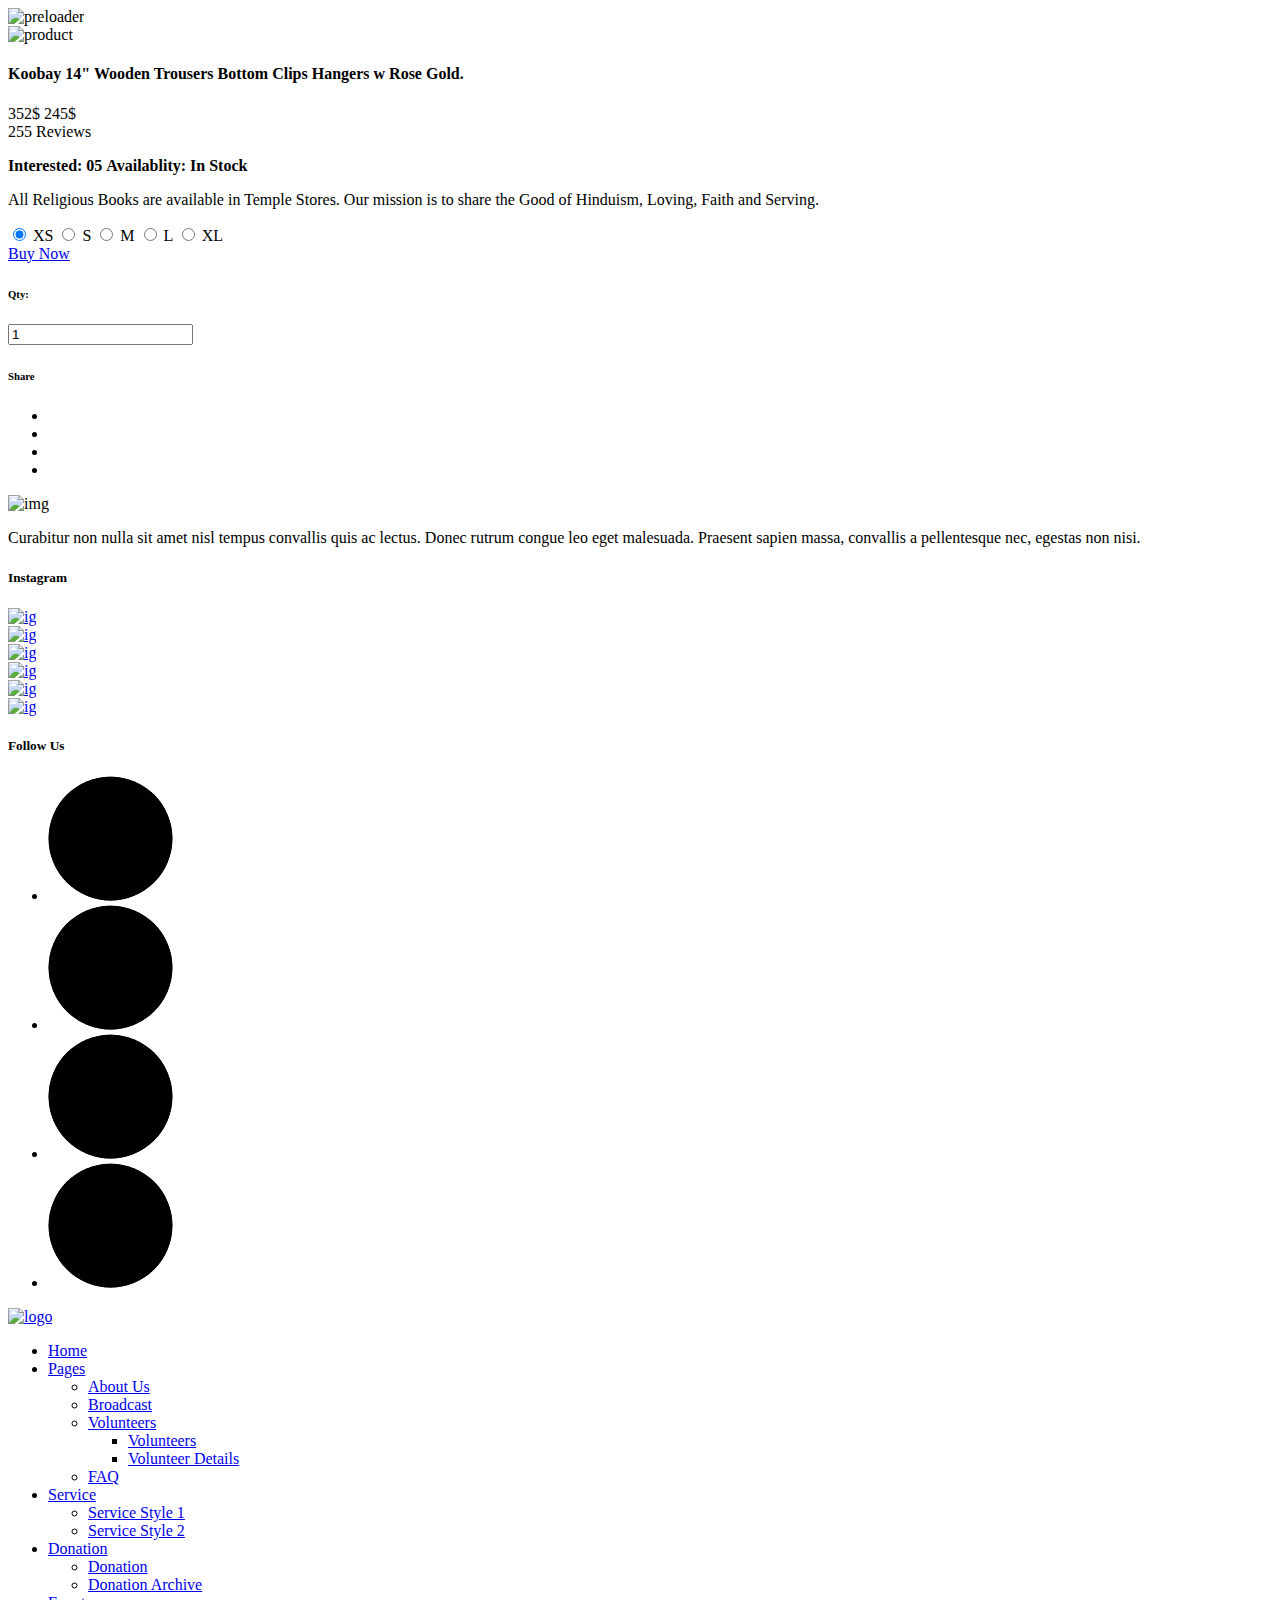
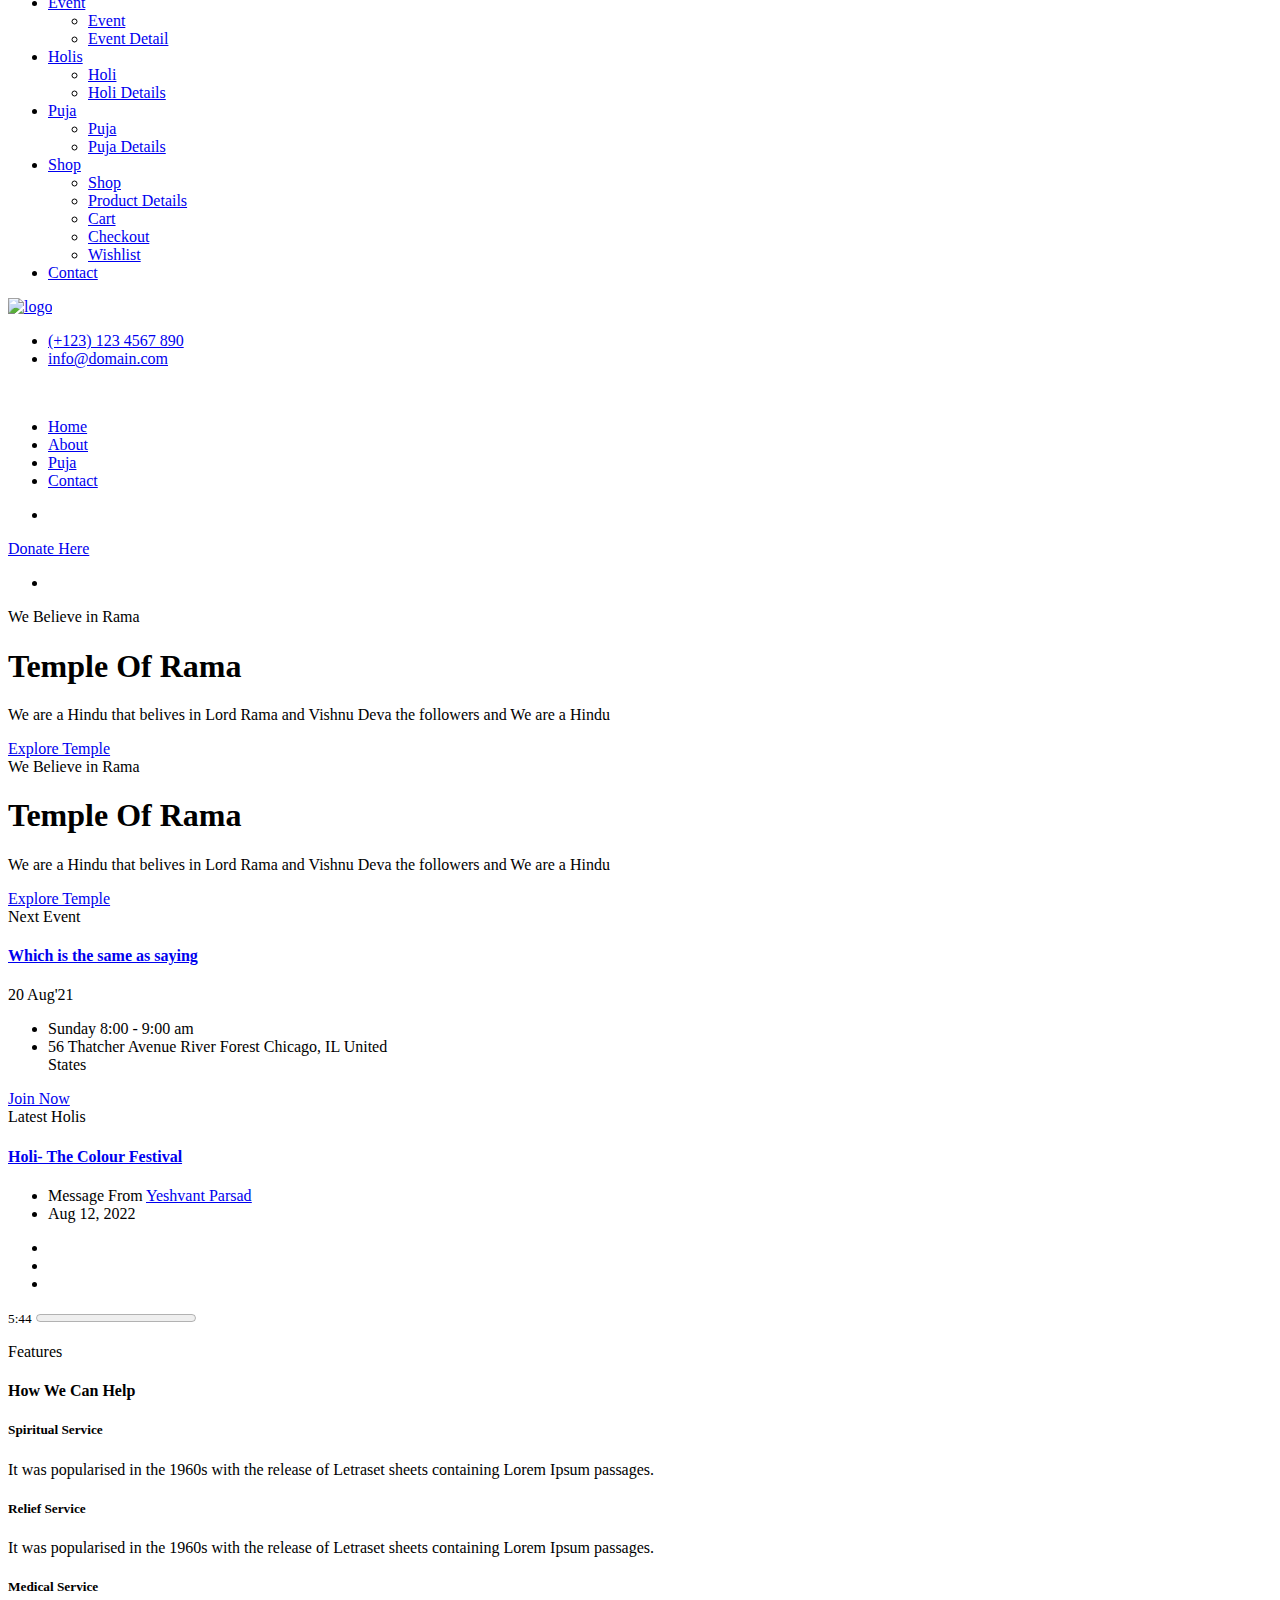
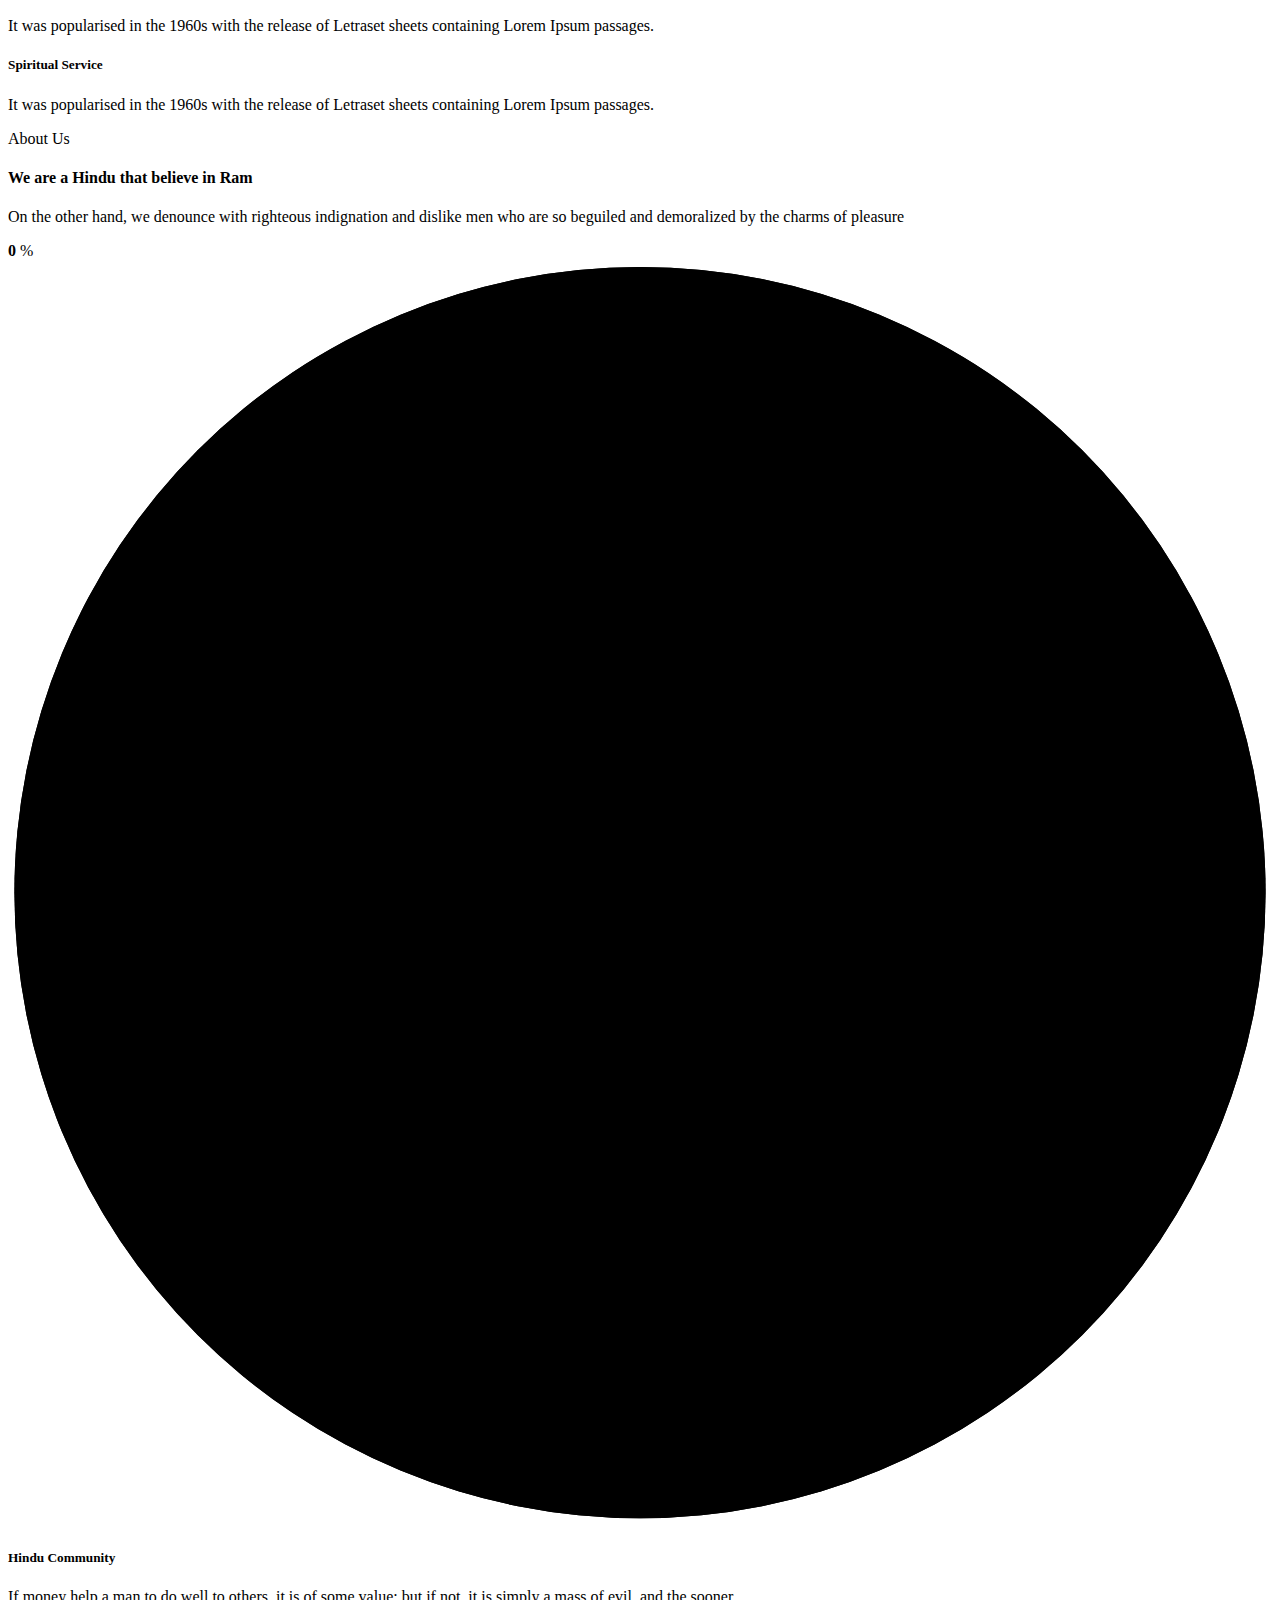
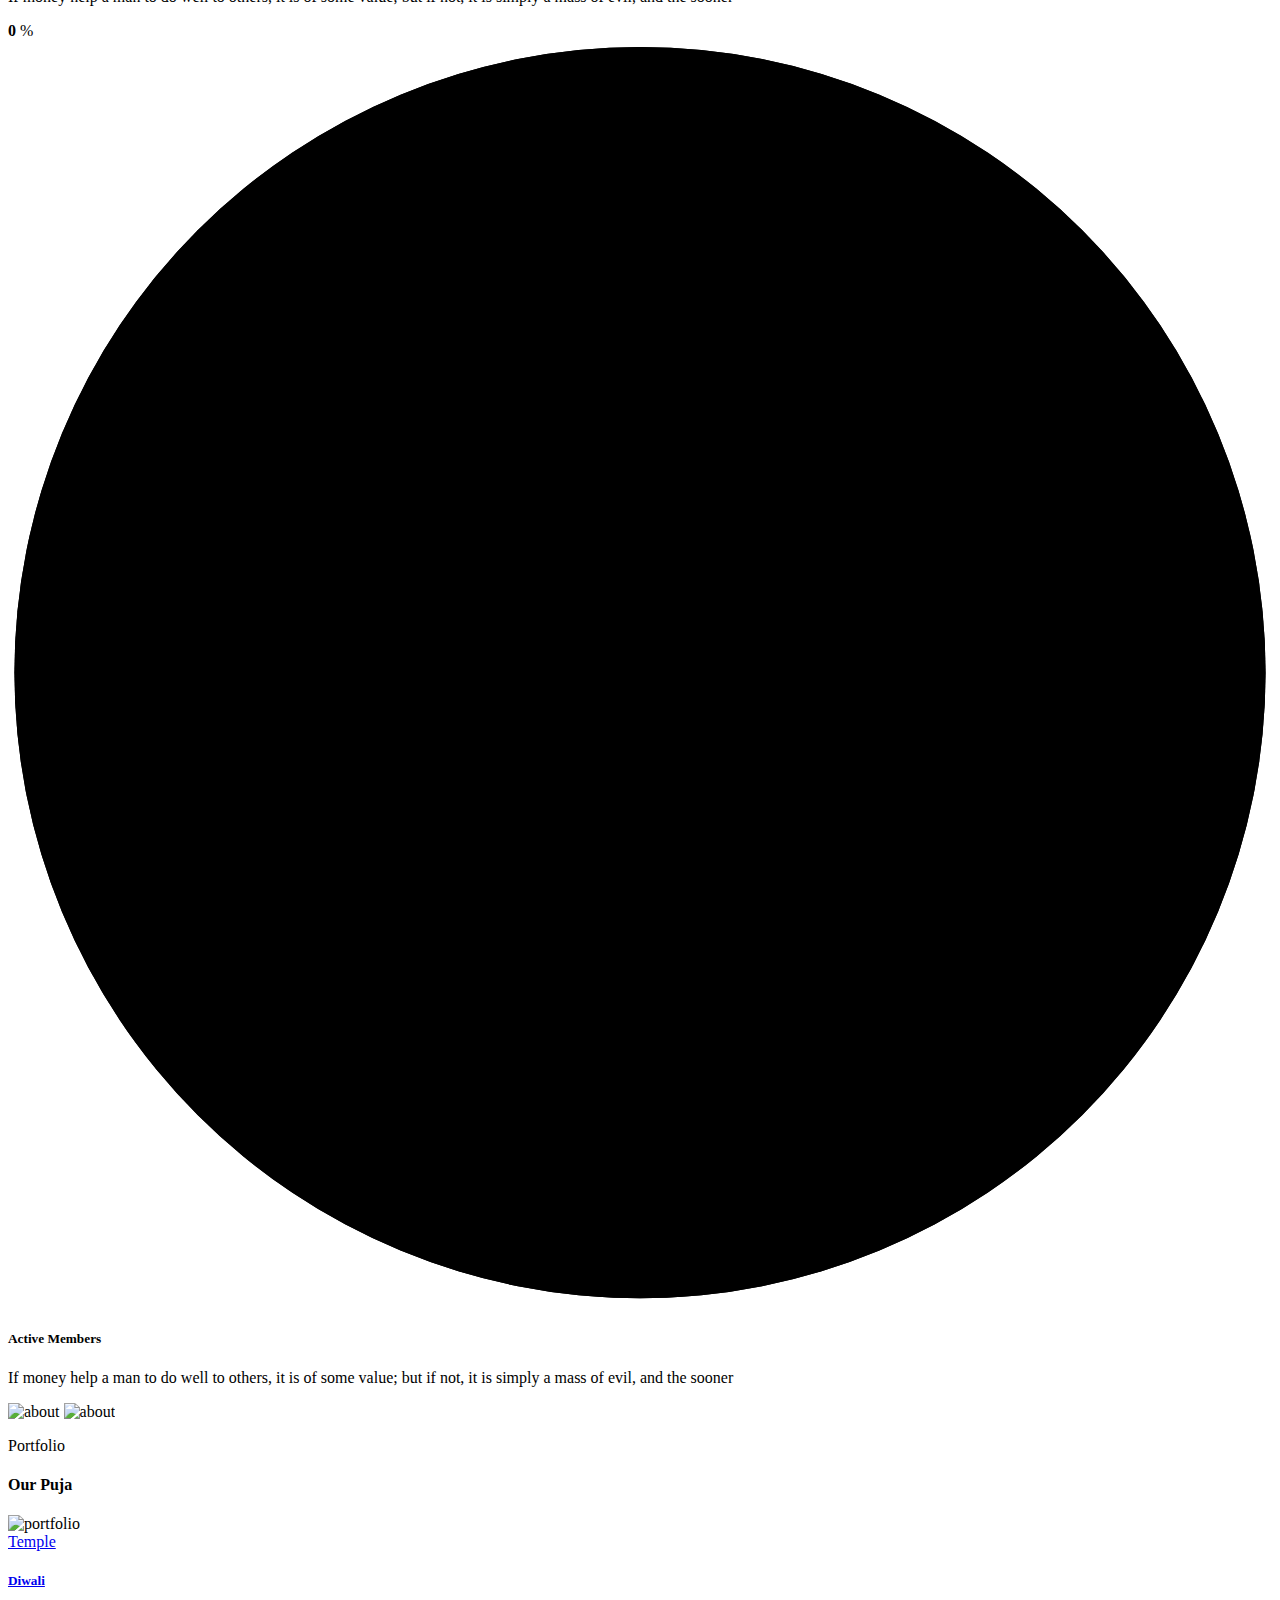
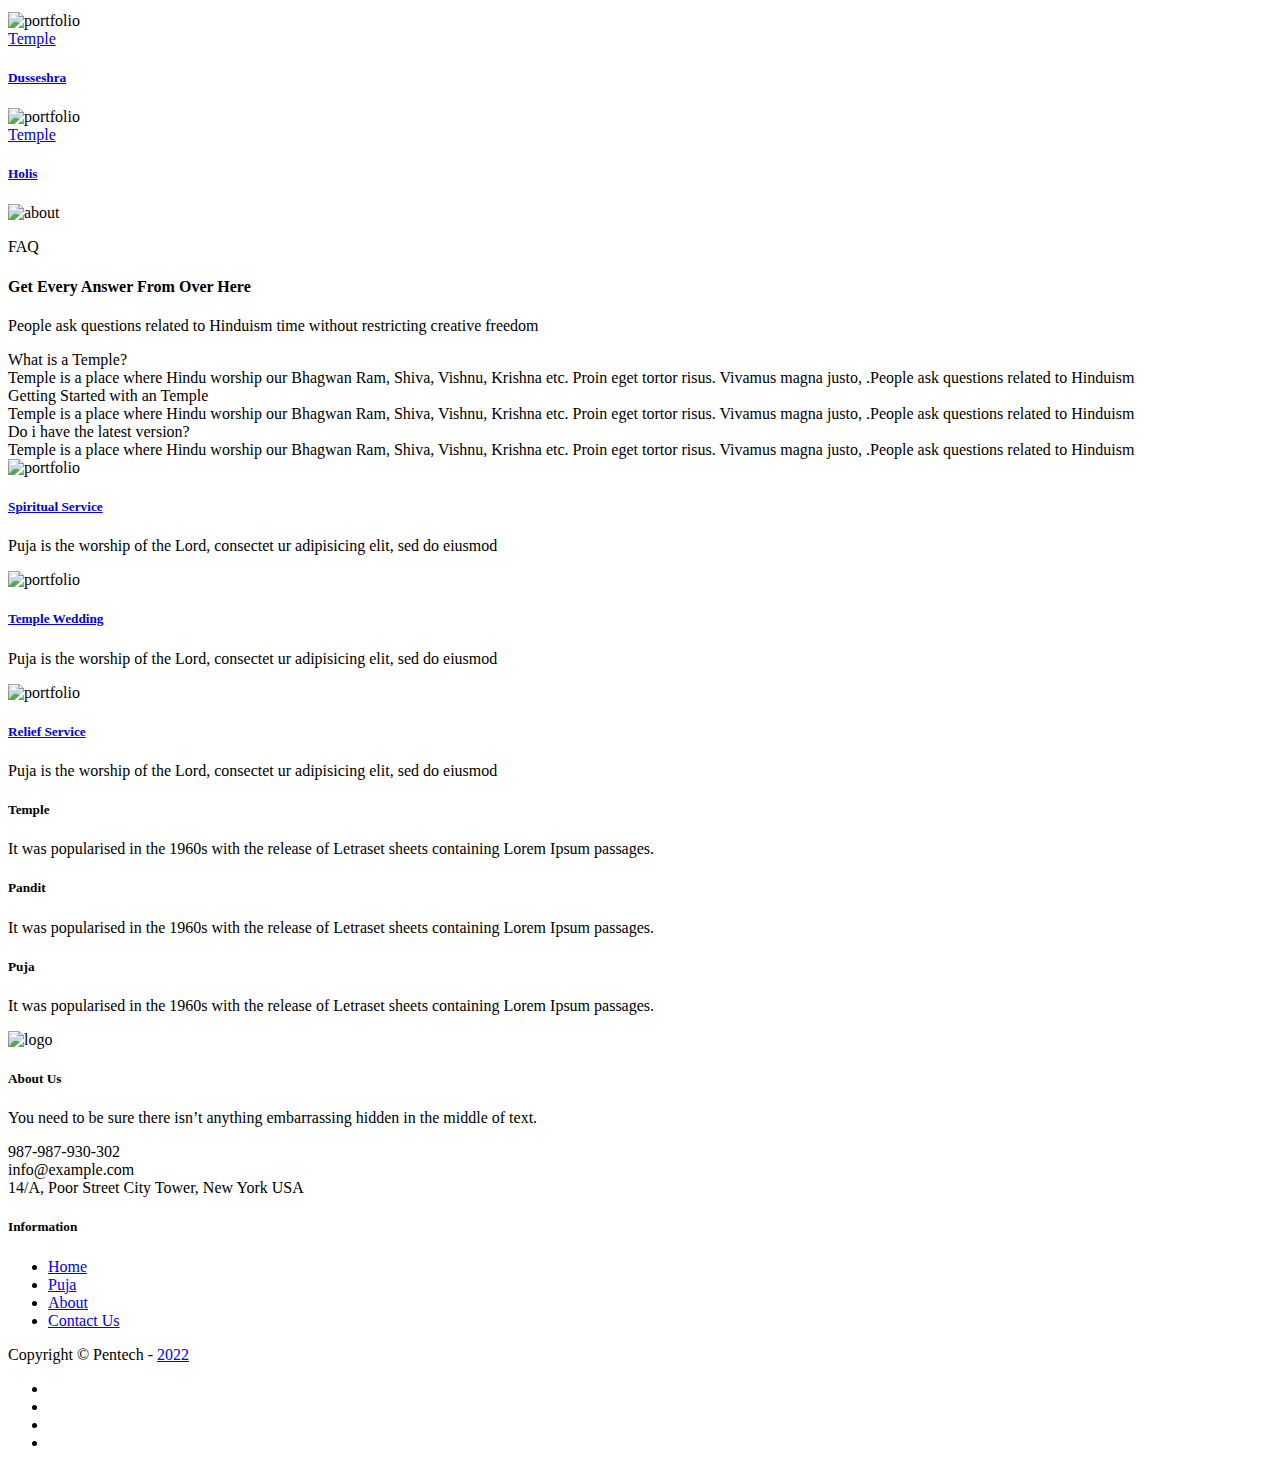
==== index.html @ d2153b38 "Add files via upload" ====
<!DOCTYPE html>
<html lang="en" dir="ltr">


<!-- Mirrored from metropolitanhost.com/themes/themeforest/html/maharatri/home-v2.html by HTTrack Website Copier/3.x [XR&CO'2014], Fri, 28 Jan 2022 17:04:34 GMT -->
<head>

  <meta charset="utf-8">
  <meta name="viewport" content="width=device-width, initial-scale=1.0">
  <title>Maharatri - Temple HTML Template</title>

  <!-- Favicon -->
  <link rel="icon" type="image/png" sizes="32x32" href="favicon.ico">

  <!-- partial:partial/__stylesheets.html -->
  <link rel="stylesheet" href="assets/css/plugins/bootstrap.min.css">
  <link rel="stylesheet" href="assets/css/plugins/animate.min.css">
  <link rel="stylesheet" href="assets/css/plugins/magnific-popup.css">
  <link rel="stylesheet" href="assets/css/plugins/slick.css">
  <link rel="stylesheet" href="assets/css/plugins/slick-theme.css">
  <link rel="stylesheet" href="assets/css/plugins/ion.rangeSlider.min.css">

  <!-- Icon Fonts -->
  <link rel="stylesheet" href="assets/fonts/flaticon/flaticon.css">
  <link rel="stylesheet" href="assets/css/plugins/font-awesome.min.css">
  <!-- Template Style sheet -->
  <link rel="stylesheet" href="assets/css/style.css">
  <link rel="stylesheet" href="assets/css/responsive.css">
  <script type="text/javascript">
    function googleTranslateElementInit() {
      new google.translate.TranslateElement({pageLanguage: 'en',includedLanguages: "hi,en,mr,bn,gu", layout: google.translate.TranslateElement.InlineLayout.SIMPLE}, 'google_translate_element');
    }
    </script>
    
    <script type="text/javascript" src="//translate.google.com/translate_a/element.js?cb=googleTranslateElementInit"></script>
  <!-- partial -->

</head>

<body>

  <!-- Preloader Start -->
  <div class="sigma_preloader">
    <img src="assets/img/om.svg" alt="preloader">
  </div>
  <!-- Preloader End -->

  <!-- partial:partial/__quickview.html -->
  <div class="modal fade sigma_quick-view-modal" id="quickViewModal" role="dialog" aria-hidden="true">
    <div class="modal-dialog modal-lg modal-dialog-centered" role="document">
      <div class="modal-content">
        <div class="modal-body">

          <div class="close-btn close-dark close" data-bs-dismiss="modal">
            <span></span>
            <span></span>
          </div>

          <div class="row">
            <div class="col-md-6">
              <div class="sigma_product-single-thumb">
                <img src="assets/img/products/new/1.jpg" alt="product">
              </div>
            </div>
            <div class="col-md-6">

              <div class="sigma_product-single-content">

                <h4 class="entry-title"> Koobay 14" Wooden Trousers Bottom Clips Hangers w Rose Gold. </h4>

                <div class="sigma_product-price">
                  <span>352$</span>
                  <span>245$</span>
                </div>

                <div class="sigma_rating-wrapper">
                  <div class="sigma_rating">
                    <i class="far fa-star active"></i>
                    <i class="far fa-star active"></i>
                    <i class="far fa-star active"></i>
                    <i class="far fa-star active"></i>
                    <i class="far fa-star"></i>
                  </div>
                  <span>255 Reviews</span>
                </div>

                <p> <strong class="me-2">Interested: <span>05</span></strong> <strong>Availablity: <span>In Stock</span></strong> </p>

                <p class="sigma_product-excerpt">All Religious Books are available in Temple Stores. Our mission is to share the Good of Hinduism, Loving, Faith and Serving.</p>

                <form class="sigma_product-atc-form">

                  <div class="sigma_product-variation-wrapper">
                    <div class="sigma_product-radio form-group">
                      <label>
                        <input type="radio" name="size" value="" checked>
                        <span>XS</span>
                      </label>
                      <label>
                        <input type="radio" name="size" value="">
                        <span>S</span>
                      </label>
                      <label>
                        <input type="radio" name="size" value="">
                        <span>M</span>
                      </label>
                      <label>
                        <input type="radio" name="size" value="">
                        <span>L</span>
                      </label>
                      <label>
                        <input type="radio" name="size" value="">
                        <span>XL</span>
                      </label>
                    </div>
                  </div>

                  <div class="qty-outter">
                    <a href="product-single.html" class="sigma_btn-custom secondary">Buy Now</a>
                    <div class="qty-inner">
                      <h6>Qty:</h6>
                      <div class="qty">
                        <span class="qty-subtract"><i class="fa fa-minus"></i></span>
                        <input type="text" name="qty" value="1">
                        <span class="qty-add"><i class="fa fa-plus"></i></span>
                      </div>
                    </div>
                  </div>

                </form>

                <!-- Post Meta Start -->
                <div class="sigma_post-single-meta">
                  <div class="sigma_post-single-meta-item sigma_post-share">
                    <h6>Share</h6>
                    <ul class="sigma_sm">
                      <li>
                        <a href="#">
                          <i class="fab fa-facebook-f"></i>
                        </a>
                      </li>
                      <li>
                        <a href="#">
                          <i class="fab fa-linkedin-in"></i>
                        </a>
                      </li>
                      <li>
                        <a href="#">
                          <i class="fab fa-twitter"></i>
                        </a>
                      </li>
                      <li>
                        <a href="#">
                          <i class="fab fa-youtube"></i>
                        </a>
                      </li>
                    </ul>
                  </div>
                  <div class="sigma_post-single-meta-item">
                    <div class="sigma_product-controls">
                      <a href="#" data-toggle="tooltip" title="Compare"> <i class="far fa-signal-4"></i> </a>
                      <a href="#" data-toggle="tooltip" title="Wishlist"> <i class="far fa-heart"></i> </a>
                    </div>
                  </div>
                </div>
                <!-- Post Meta End -->

              </div>

            </div>
          </div>

        </div>
      </div>
    </div>
  </div>
  <!-- partial -->

  <!-- partial:partia/__sidenav.html -->
  <aside class="sigma_aside sigma_aside-right sigma_aside-right-panel sigma_aside-bg">
    <div class="sidebar">

      <div class="sidebar-widget widget-logo">
        <img src="assets/img/logo.png" class="mb-30" alt="img">
        <p>Curabitur non nulla sit amet nisl tempus convallis quis ac lectus. Donec rutrum congue leo eget malesuada. Praesent sapien massa, convallis a pellentesque nec, egestas non nisi.</p>
      </div>

      <!-- Instagram Start -->
      <div class="sidebar-widget widget-ig">
        <h5 class="widget-title">Instagram</h5>
        <div class="row">
          <div class="col-lg-4 col-md-4 col-sm-4 col-6">
            <a href="#" class="sigma_ig-item">
              <img src="assets/img/ig/1.jpg" alt="ig">
            </a>
          </div>
          <div class="col-lg-4 col-md-4 col-sm-4 col-6">
            <a href="#" class="sigma_ig-item">
              <img src="assets/img/ig/2.jpg" alt="ig">
            </a>
          </div>
          <div class="col-lg-4 col-md-4 col-sm-4 col-6">
            <a href="#" class="sigma_ig-item">
              <img src="assets/img/ig/3.jpg" alt="ig">
            </a>
          </div>
          <div class="col-lg-4 col-md-4 col-sm-4 col-6">
            <a href="#" class="sigma_ig-item">
              <img src="assets/img/ig/4.jpg" alt="ig">
            </a>
          </div>
          <div class="col-lg-4 col-md-4 col-sm-4 col-6">
            <a href="#" class="sigma_ig-item">
              <img src="assets/img/ig/5.jpg" alt="ig">
            </a>
          </div>
          <div class="col-lg-4 col-md-4 col-sm-4 col-6">
            <a href="#" class="sigma_ig-item">
              <img src="assets/img/ig/6.jpg" alt="ig">
            </a>
          </div>
        </div>
      </div>
      <!-- Instagram End -->

      <!-- Social Media Start -->
      <div class="sidebar-widget">
        <h5 class="widget-title">Follow Us</h5>
        <div class="sigma_post-share">
          <ul class="sigma_sm">
            <li>
              <a href="#" class="sigma_round-button">
                <svg xmlns="http://www.w3.org/2000/svg" xmlns:xlink="http://www.w3.org/1999/xlink" x="0px" y="0px" width="125px" height="125px" viewBox="0 0 197 197" enable-background="new 0 0 197 197" xml:space="preserve">
                  <circle class="sigma_round-button-stroke" stroke-linecap="round" cx="98.5" cy="98.6" r="97.5"></circle>
                  <circle class="sigma_round-button-circle" stroke-linecap="round" cx="98.5" cy="98.6" r="97.5"></circle>
                </svg>
                <i class="fab fa-facebook-f"></i>
              </a>
            </li>
            <li>
              <a href="#" class="sigma_round-button">
                <svg xmlns="http://www.w3.org/2000/svg" xmlns:xlink="http://www.w3.org/1999/xlink" x="0px" y="0px" width="125px" height="125px" viewBox="0 0 197 197" enable-background="new 0 0 197 197" xml:space="preserve">
                  <circle class="sigma_round-button-stroke" stroke-linecap="round" cx="98.5" cy="98.6" r="97.5"></circle>
                  <circle class="sigma_round-button-circle" stroke-linecap="round" cx="98.5" cy="98.6" r="97.5"></circle>
                </svg>
                <i class="fab fa-linkedin-in"></i>
              </a>
            </li>
            <li>
              <a href="#" class="sigma_round-button">
                <svg xmlns="http://www.w3.org/2000/svg" xmlns:xlink="http://www.w3.org/1999/xlink" x="0px" y="0px" width="125px" height="125px" viewBox="0 0 197 197" enable-background="new 0 0 197 197" xml:space="preserve">
                  <circle class="sigma_round-button-stroke" stroke-linecap="round" cx="98.5" cy="98.6" r="97.5"></circle>
                  <circle class="sigma_round-button-circle" stroke-linecap="round" cx="98.5" cy="98.6" r="97.5"></circle>
                </svg>
                <i class="fab fa-twitter"></i>
              </a>
            </li>
            <li>
              <a href="#" class="sigma_round-button">
                <svg xmlns="http://www.w3.org/2000/svg" xmlns:xlink="http://www.w3.org/1999/xlink" x="0px" y="0px" width="125px" height="125px" viewBox="0 0 197 197" enable-background="new 0 0 197 197" xml:space="preserve">
                  <circle class="sigma_round-button-stroke" stroke-linecap="round" cx="98.5" cy="98.6" r="97.5"></circle>
                  <circle class="sigma_round-button-circle" stroke-linecap="round" cx="98.5" cy="98.6" r="97.5"></circle>
                </svg>
                <i class="fab fa-youtube"></i>
              </a>
            </li>
          </ul>
        </div>
      </div>
      <!-- Social Media End -->

    </div>
  </aside>
  <div class="sigma_aside-overlay aside-trigger-right"></div>
  <!-- partial -->

  <!-- partial:partia/__mobile-nav.html -->
  <aside class="sigma_aside sigma_aside-left">

    <a class="navbar-brand" href="home-v2.html"> <img src="assets/img/logo.png" alt="logo"> </a>

    <!-- Menu -->
    <ul>
          <li class="menu-item menu-item-has-children">
            <a href="home-v2.html">Home</a>
            <!-- <ul class="sub-menu">
              <li class="menu-item"> <a href="index-2.html">Home v1</a> </li>
              <li class="menu-item"> <a href="home-v2.html">Home v2</a> </li>
              <li class="menu-item"> <a href="home-v3.html">Home v3</a> </li>
            </ul> -->
          </li>
          <!-- <li class="menu-item menu-item-has-children">
            <a href="#">Blog</a>
            <ul class="sub-menu">
              <li class="menu-item">
                <a href="blog-grid.html">Blog Archive</a>
              </li>
              <li class="menu-item"> <a href="blog-details.html">Blog Details</a> </li>
            </ul>
          </li> -->
          <li class="menu-item menu-item-has-children">
            <a href="#">Pages</a>
            <ul class="sub-menu">
              <li class="menu-item"> <a href="about-us.html">About Us</a> </li>
              <li class="menu-item"> <a href="broadcast.html">Broadcast</a> </li>
              <li class="menu-item menu-item-has-children">
                <a href="#">Volunteers</a>
                <ul class="sub-menu">
                  <li class="menu-item">
                    <a href="volunteers.html">Volunteers</a>
                  </li>
                  <li class="menu-item"> <a href="volunteer-detail.html">Volunteer Details</a> </li>
                </ul>
              </li>
              <li class="menu-item"> <a href="faq.html">FAQ</a> </li>
            </ul>
          </li>
          <li class="menu-item menu-item-has-children">
            <a href="#">Service</a>
            <ul class="sub-menu">
             <li class="menu-item"> <a href="services.html">Service Style 1</a> </li>
             <li class="menu-item"> <a href="services-2.html">Service Style 2</a> </li>
           </ul>
         </li>
         <li class="menu-item menu-item-has-children">
            <a href="#">Donation</a>
            <ul class="sub-menu">
              <li class="menu-item"> <a href="donation.html">Donation</a> </li>
              <li class="menu-item"> <a href="donation-archive.html">Donation Archive</a> </li>
            </ul>
          </li>
          <li class="menu-item menu-item-has-children">
            <a href="#">Event</a>
            <ul class="sub-menu">
             <li class="menu-item"> <a href="events.html">Event</a> </li>
             <li class="menu-item"> <a href="event-details.html">Event Detail</a> </li>
           </ul>
         </li>
         <li class="menu-item menu-item-has-children">
          <a href="#">Holis</a>
          <ul class="sub-menu">
           <li class="menu-item"> <a href="holi.html">Holi</a> </li>
           <li class="menu-item"> <a href="holi-details.html">Holi Details</a> </li>
         </ul>
       </li>
       <li class="menu-item menu-item-has-children">
        <a href="#">Puja</a>
        <ul class="sub-menu">
         <li class="menu-item"> <a href="puja.html">Puja</a> </li>
         <li class="menu-item"> <a href="puja-details.html">Puja Details</a> </li>
       </ul>
     </li>
     <li class="menu-item menu-item-has-children">
      <a href="#">Shop</a>
      <ul class="sub-menu">
        <li class="menu-item"> <a href="shop.html">Shop</a> </li>
        <li class="menu-item"> <a href="product-single.html">Product Details</a> </li>
        <li class="menu-item"> <a href="cart.html">Cart</a> </li>
        <li class="menu-item"> <a href="checkout.html">Checkout</a> </li>
        <li class="menu-item"> <a href="wishlist.html">Wishlist</a> </li>
      </ul>
    </li>
    <li class="menu-item">
      <a href="contact-us.html">Contact</a>
    </li>
    </ul>

  </aside>
  <div class="sigma_aside-overlay aside-trigger-left"></div>
  <!-- partial -->

  <!-- partial:partia/__header.html -->
  <header class="sigma_header header-3 can-sticky header-absolute">

    <!-- Middle Header Start -->
    <div class="sigma_header-middle">
      <nav class="navbar">

        <!-- Logo Start -->
        <div class="sigma_logo-wrapper">
          <a class="navbar-brand" href="index-2.html">
            <img src="assets/img/logo.png" alt="logo">
          </a>
        </div>
        <!-- Logo End -->

        <!-- Menu -->
        <div class="sigma_header-inner">
          <div class="sigma_header-top">
            <div class="sigma_header-top-inner">
              <ul class="sigma_header-top-links">
                <li class="menu-item"> <a href="tel:+123456789"> <i class="fal fa-phone"></i> (+123) 123 4567 890</a> </li>
                <li class="menu-item"> <a href="mailto:info@example.com"> <i class="fal fa-envelope"></i> info@domain.com</a> </li>
              </ul>
              <!-- <ul class="navbar-nav">
                <li class="menu-item menu-item-has-children">
                  <a href="#">Event</a>
                  <ul class="sub-menu">
                   <li class="menu-item"> <a href="events.html">Event</a> </li>
                   <li class="menu-item"> <a href="event-details.html">Event Detail</a> </li>
                 </ul>
               </li>
               <li class="menu-item menu-item-has-children">
                <a href="#">Holis</a>
                <ul class="sub-menu">
                 <li class="menu-item"> <a href="holi.html">Holi</a> </li>
                 <li class="menu-item"> <a href="holi-details.html">Holi Details</a> </li>
               </ul>
             </li> -->
             <!-- <li class="menu-item">
              <a href="puja.html">Puja</a>
              <ul class="sub-menu">
               <li class="menu-item"> <a href="puja.html">Puja</a> </li>
               <li class="menu-item"> <a href="puja-details.html">Puja Details</a> </li>
             </ul>
           </li>
         </ul> -->
              <!-- <ul class="sigma_header-top-links">
                <li class="d-flex align-items-center">
                  <a href="broadcast.html" class="live">
                    <i class="fa fa-circle"></i>
                    Live
                  </a>
                </li> -->
                <li class="menu-item menu-item-has-children d-flex align-items-center">
                  <a href="#" class="m-0" id="google_translate_element"></a>
                </li>
              </ul>
            </div>
          </div>
          <div class="d-flex justify-content-center justify-content-lg-between">
            <ul class="navbar-nav">
              <li class="menu-item">
                <a href="home-v2.html">Home</a>
                <!-- <ul class="sub-menu">
                  <li class="menu-item"> <a href="index-2.html">Home v1</a> </li>
                  <li class="menu-item"> <a href="home-v2.html">Home v2</a> </li>
                  <li class="menu-item"> <a href="home-v3.html">Home v3</a> </li>
                </ul> -->
              </li>
              <li class="menu-item"> <a href="about-us.html">About</a> </li>
              <!-- <li class="menu-item menu-item-has-children">
                <a href="#">Blog</a>
                <ul class="sub-menu">
                  <li class="menu-item">
                    <a href="blog-grid.html">Blog Archive</a>
                  </li>
                  <li class="menu-item"> <a href="blog-details.html">Blog Details</a> </li>
                </ul>
              </li>
              <li class="menu-item menu-item-has-children">
                <a href="#">Pages</a>
                <ul class="sub-menu">
                  <li class="menu-item"> <a href="broadcast.html">Broadcast</a> </li>
                  <li class="menu-item"> <a href="volunteers.html">Volunteers</a> </li>
                  <li class="menu-item"> <a href="volunteer-detail.html">Volunteer Details</a> </li>
                  <li class="menu-item"> <a href="faq.html">FAQ</a> </li>
                </ul>
              </li>
              <li class="menu-item menu-item-has-children">
                <a href="#">Service</a>
                <ul class="sub-menu">
                 <li class="menu-item"> <a href="services.html">Service Style 1</a> </li>
                 <li class="menu-item"> <a href="services-2.html">Service Style 2</a> </li>
                </ul>
              </li>
              <li class="menu-item menu-item-has-children">
                <a href="#">Donation</a>
                <ul class="sub-menu">
                  <li class="menu-item"> <a href="donation.html">Donation</a> </li>
                  <li class="menu-item"> <a href="donation-archive.html">Donation Archive</a> </li>
                </ul>
              </li> -->
              <li class="menu-item">
                <a href="puja.html">Puja</a>
              </li> 
              <li class="menu-item">
                <a href="contact-us.html">Contact</a>
              </li>
            </ul>
            <div class="sigma_header-controls style-2 p-0 border-0">
            <ul class="sigma_header-controls-inner pe-3">

              <li class="sigma_header-cart style-2">
                <a href=""> <i class="fal fa-shopping-bag"></i> </a>
              </li>
                <!-- <span class="number">1</span>
                <ul class="cart-dropdown">
                  <li>
                    <a href="#" class="sigma_cart-product-wrapper">
                      <img src="assets/img/products/1.jpg" alt="prod1">
                      <div class="sigma_cart-product-body">
                        <h6>Gita Book</h6>
                        <div class="sigma_product-price justify-content-start">
                          <span>29$</span>
                        </div>
                      </div>
                    </a>
                  </li>
                  <li>
                    <a href="#" class="sigma_cart-product-wrapper">
                      <img src="assets/img/products/5.jpg" alt="prod1">
                      <div class="sigma_cart-product-body">
                        <h6>Ramayana Book</h6>
                        <div class="sigma_product-price justify-content-start">
                          <span>35$</span>
                        </div>
                      </div>
                    </a>
                  </li>
                  <li>
                    <a href="#" class="sigma_cart-product-wrapper">
                      <img src="assets/img/products/4.jpg" alt="prod1">
                      <div class="sigma_cart-product-body">
                        <h6>Mahabharat Book</h6>
                        <div class="sigma_product-price justify-content-start">
                          <span>50$</span>
                        </div>
                      </div>
                    </a>
                  </li>
                </ul> -->

              <!-- <li class="sigma_header-wishlist style-2">
                <a href="wishlist.html"> <i class="fal fa-heart"></i> </a>
                <ul class="cart-dropdown">
                  <li>
                    <p class="mb-0">You don't have any items</p>
                  </li>
                </ul>
              </li> -->
            </ul>
          </div>
          </div>
        </div>

        <!-- Controls -->
        <div class="sigma_header-controls style-2">

          <a href="donation.html" class="sigma_btn-custom"> Donate Here</a>

          <ul class="sigma_header-controls-inner">
            <!-- Mobile Toggler -->
            <li class="aside-toggler style-2 aside-trigger-left">
              <span></span>
              <span></span>
              <span></span>
              <span></span>
              <span></span>
              <span></span>
              <span></span>
              <span></span>
              <span></span>
            </li>
          </ul>

        </div>

      </nav>
    </div>
    <!-- Middle Header End -->

  </header>
  <!-- partial -->

  <!-- Banner Start -->
  <div class="sigma_banner banner-2">

    <div class="sigma_banner-slider">

      <!-- Banner Item Start -->
      <div class="light-bg sigma_banner-slider-inner bg-cover bg-center dark-overlay dark-overlay-2 bg-norepeat" style="background-image: url('assets/img/banner/1.jpg');">
        <div class="sigma_banner-text">
          <div class="container">
            <div class="row justify-content-center">
              <div class="col-lg-6 text-center">
                <span class="highlight-text">We Believe in Rama</span>
                <h1 class="text-white title">Temple Of Rama</h1>
                <p class="mb-0"> We are a Hindu that belives in Lord Rama and Vishnu Deva the followers and We are a Hindu</p>
                <a href="about-us.html" class="sigma_btn-custom section-button">Explore Temple <i class="far fa-arrow-right"></i> </a>
              </div>
            </div>
          </div>
        </div>
      </div>
      <!-- Banner Item End -->

      <!-- Banner Item Start -->
      <div class="light-bg sigma_banner-slider-inner bg-cover bg-center dark-overlay dark-overlay-2 bg-norepeat" style="background-image: url('assets/img/banner/5.jpg');">
        <div class="sigma_banner-text">
          <div class="container">
            <div class="row justify-content-center">
              <div class="col-lg-6 text-center">
                <span class="highlight-text">We Believe in Rama</span>
                <h1 class="text-white title">Temple Of Rama</h1>
                <p class="mb-0"> We are a Hindu that belives in Lord Rama and Vishnu Deva the followers and We are a Hindu</p>
                <a href="about-us.html" class="sigma_btn-custom section-button">Explore Temple <i class="far fa-arrow-right"></i> </a>
              </div>
            </div>
          </div>
        </div>
      </div>
      <!-- Banner Item End -->

    </div>

  </div>
  <!-- Banner End -->

  <!-- Holis Start -->
  <div class="section section-padding tirtery-bg">
    <div class="container">
      <div class="row sigma_sermon-box-wrapper">
        <div class="col-lg-6">
          <div class="sigma_sermon-box">
            <div class="sigma_box">
              <span class="subtitle">Next Event</span>
              <h4 class="title mb-0">
                <a href="event-details.html">Which is the same as saying</a>
              </h4>
              <div class="sigma_sermon-info">
                <div class="sigma_sermon-date">
                  <span>20</span>
                  Aug'21
                </div>
                <ul class="sigma_sermon-descr m-0">
                  <li>
                    <i class="far fa-clock"></i>
                    Sunday 8:00 - 9:00 am
                  </li>
                  <li>
                    <i class="far fa-map-marker-alt"></i>
                    56 Thatcher Avenue River Forest Chicago, IL United <br>States
                  </li>
                </ul>
              </div>
              <div class="section-button d-flex align-items-center">
                <a href="event-details.html" class="sigma_btn-custom secondary">Join Now <i class="far fa-arrow-right"></i> </a>
              </div>
            </div>
          </div>
        </div>
        <div class="col-lg-6">
          <div class="sigma_sermon-box">
            <div class="sigma_box">
              <span class="subtitle">Latest Holis</span>
              <h4 class="title mb-0">
                <a href="holi-details.html">Holi- The Colour Festival</a>
              </h4>
              <ul class="sigma_sermon-info mb-0">
                <li>
                  <i class="far fa-user"></i>
                  Message From
                  <a href="#" class="ms-2"><u>Yeshvant Parsad</u></a>
                </li>
                <li  class="mt-0 ms-4">
                  <i class="far fa-calendar-check"></i>
                  Aug 12, 2022
                </li>
              </ul>
              <ul class="sigma_sm square">
                <li>
                  <a href="#">
                    <i class="fab fa-youtube"></i>
                  </a>
                </li>
                <li>
                  <a href="#">
                    <i class="far fa-file-pdf"></i>
                  </a>
                </li>
                <li>
                  <a href="#">
                    <i class="fas fa-share-alt"></i>
                  </a>
                </li>
              </ul>
              <div class="sigma_audio-player">
                <div id="play-btn">
                  <i class="fa fa-play"> </i>
                  <i class="fa fa-pause"></i>
                </div>
                <div class="audio-wrapper" id="player-container">
                  <audio id="player" ontimeupdate="initProgressBar()">
                    <source src="assets/audio/1.wav" type="audio/mp3">
                    </audio>
                  </div>
                  <div class="player-controls scrubber">
                    <small class="end-time">5:44</small>
                    <span id="seekObjContainer"> <progress id="seekObj" value="0" max="1"></progress> </span>
                    <i class="fa fa-volume-up"></i>
                  </div>
                  <div class="next_prev">
                    <i class="fa fa-angle-left"></i>
                    <i class="fa fa-angle-right"></i>
                  </div>
                </div>
            </div>
          </div>
        </div>
      </div>
    </div>
  </div>
  <!-- Holis End -->

  <!-- Icons Start -->
  <div class="section section-padding">
    <div class="container">
      <div class="section-title section-title-2 text-center">
        <p class="subtitle">Features</p>
        <h4 class="title">How We Can Help</h4>
      </div>

      <div class="row">

        <div class="col-md-6">
          <div class="sigma_icon-block icon-block-2">
            <div class="icon-wrapper">
              <i class="flaticon-surya"></i>
            </div>
            <div class="sigma_icon-block-content">
              <h5> Spiritual Service </h5>
              <p>It was popularised in the 1960s with the release of Letraset sheets containing Lorem Ipsum passages.</p>
              <i class="far fa-arrow-right"></i>
            </div>
          </div>
        </div>
        <div class="col-md-6">
          <div class="sigma_icon-block icon-block-2">
            <div class="icon-wrapper">
              <i class="flaticon-hindu-2"></i>
            </div>
            <div class="sigma_icon-block-content">
              <h5>Relief Service</h5>
              <p>It was popularised in the 1960s with the release of Letraset sheets containing Lorem Ipsum passages.</p>
              <i class="far fa-arrow-right"></i>
            </div>
          </div>
        </div>
        <div class="col-md-6">
          <div class="sigma_icon-block icon-block-2">
            <div class="icon-wrapper">
              <i class="flaticon-hindu-wedding"></i>
            </div>
            <div class="sigma_icon-block-content">
              <h5> Medical Service </h5>
              <p>It was popularised in the 1960s with the release of Letraset sheets containing Lorem Ipsum passages.</p>
              <i class="far fa-arrow-right"></i>
            </div>
          </div>
        </div>
        <div class="col-md-6">
          <div class="sigma_icon-block icon-block-2">
            <div class="icon-wrapper">
              <i class="flaticon-bhogi"></i>
            </div>
            <div class="sigma_icon-block-content">
              <h5> Spiritual Service </h5>
              <p>It was popularised in the 1960s with the release of Letraset sheets containing Lorem Ipsum passages.</p>
              <i class="far fa-arrow-right"></i>
            </div>
          </div>
        </div>

      </div>

    </div>
  </div>
  <!-- Icons End -->

  <!-- About Start -->
  <section class="section section-md light-bg">
    <div class="container">

      <div class="row align-items-center">
        <div class="col-lg-6 mb-lg-30">
          <div class="section-title section-title-2 text-start">
            <p class="subtitle">About Us</p>
            <h4 class="title">We are a Hindu that believe in Ram</h4>
            <p>On the other hand, we denounce with righteous indignation and dislike men who are so beguiled and demoralized by the charms of pleasure</p>
          </div>
          <div class="d-flex align-items-center mt-5">
            <div class="sigma_round-button me-4 sm">
              <span> <b class="counter" data-to="75" data-from="0">0</b> <span class="custom-primary">%</span> </span>
              <svg xmlns="http://www.w3.org/2000/svg" xmlns:xlink="http://www.w3.org/1999/xlink" x="0px" y="0px" viewBox="0 0 197 197" enable-background="new 0 0 197 197" xml:space="preserve">
                <circle class="sigma_round-button-stroke" stroke-linecap="round" cx="98.5" cy="98.6" r="97.5"></circle>
                <circle data-to="290" class="sigma_progress-round sigma_round-button-circle" stroke-linecap="round" cx="98.5" cy="98.6" r="97.5"></circle>
              </svg>
            </div>
            <div>
              <h5 class="mb-2">Hindu Community</h5>
              <p class="mb-0">If money help a man to do well to others, it is of some value; but if not, it is simply a mass of evil, and the sooner</p>
            </div>
          </div>
          <div class="d-flex align-items-center mt-5">
            <div class="sigma_round-button me-4 sm">
              <span> <b class="counter" data-to="50" data-from="0">0</b> <span class="custom-secondary">%</span> </span>
              <svg xmlns="http://www.w3.org/2000/svg" xmlns:xlink="http://www.w3.org/1999/xlink" x="0px" y="0px" viewBox="0 0 197 197" enable-background="new 0 0 197 197" xml:space="preserve">
                <circle class="sigma_round-button-stroke" stroke-linecap="round" cx="98.5" cy="98.6" r="97.5"></circle>
                <circle data-to="400" class="sigma_progress-round sigma_round-button-circle secondary" stroke-linecap="round" cx="98.5" cy="98.6" r="97.5"></circle>
              </svg>
            </div>
            <div>
              <h5 class="mb-2">Active Members</h5>
              <p class="mb-0">If money help a man to do well to others, it is of some value; but if not, it is simply a mass of evil, and the sooner</p>
            </div>
          </div>
        </div>
        <div class="col-lg-6 d-none d-lg-block">
          <div class="me-lg-30 img-group-2">
            <img src="assets/img/about-group2/1.jpg" alt="about">
            <img src="assets/img/about-group2/2.jpg" alt="about">
          </div>
        </div>
      </div>

    </div>
  </section>
  <!-- About End -->

  <!-- CTA Start -->
  <!-- <div class="section mt-negative-md p-0 d-none d-lg-block">
    <div class="container">
      <div class="p-5 bg-cover d-block d-md-flex align-items-center justify-content-between" style="background-image: url(assets/img/textures/abstract2.png)">
        <div>
          <h5 class="text-white mb-2">Still You Need Our Support</h5>
          <p class="text-white mb-0"> Don't wait make a smart & Logical quote here. It's pretty easy. </p>
        </div>
        <a href="contact-us.html" class="mt-3 mt-md-0 sigma_btn-custom text-white light">Get a Quote</a>
      </div>
    </div>
  </div> -->
  <!-- CTA End -->

  <!-- Map Start -->
  <!-- <div class="section d-none d-lg-block p-0">
    <div class="container">
      <img src="assets/img/textures/map.png" alt="map">

      <div class="map-markers">

        <div class="map-marker marker-1">
          <span></span>
          <div class="map-marker-content">
            <p>Puja is the worship of the Lord, Donation is a good act consectet ur adipisicing elit, sed do eiusmod</p>
            <span> <b class="text-white">Rakesh K Patel</b> / <b class="custom-primary">Pandit</b> </span>
          </div>
        </div>

        <div class="map-marker marker-2">
          <span></span>
          <div class="map-marker-content">
            <p>Puja is the worship of the Lord, Donation is a good act consectet ur adipisicing elit, sed do eiusmod</p>
            <span> <b class="text-white">Rakesh K Patel</b> / <b class="custom-primary">Pandit</b> </span>
          </div>
        </div>

        <div class="map-marker marker-3">
          <span></span>
          <div class="map-marker-content">
            <p>Puja is the worship of the Lord, Donation is a good act consectet ur adipisicing elit, sed do eiusmod</p>
            <span> <b class="text-white">Rakesh K Patel</b> / <b class="custom-primary">Pandit</b> </span>
          </div>
        </div>

        <div class="map-marker marker-4 right">
          <span></span>
          <div class="map-marker-content">
            <p>Puja is the worship of the Lord, Donation is a good act consectet ur adipisicing elit, sed do eiusmod</p>
            <span> <b class="text-white">Rakesh K Patel</b> / <b class="custom-primary">Pandit</b> </span>
          </div>
        </div>

        <div class="map-marker marker-5 right">
          <img src="assets/img/people/1.jpg" alt="person">
          <div class="map-marker-content">
            <p>Puja is the worship of the Lord, Donation is a good act consectet ur adipisicing elit, sed do eiusmod</p>
            <span> <b class="text-white">Rakesh K Patel</b> / <b class="custom-primary">Pandit</b> </span>
          </div>
        </div>

        <div class="map-marker marker-6 right">
          <img src="assets/img/people/2.jpg" alt="person">
          <div class="map-marker-content">
            <p>Puja is the worship of the Lord, Donation is a good act consectet ur adipisicing elit, sed do eiusmod</p>
            <span> <b class="text-white">Rakesh K Patel</b> / <b class="custom-primary">Pandit</b> </span>
          </div>
        </div>

      </div>

    </div>
  </div> -->
  <!-- Map End -->

  <!-- Portfolio Start -->
  <div class="section section-padding bg-cover portfolio-section" style="background-image: url(assets/img/textures/abstract.png)">
    <div class="container">

      <div class="section-title section-title-2 flex-title">
        <div>
          <p class="subtitle light">Portfolio</p>
          <h4 class="text-white title mb-lg-0">Our Puja</h4>
        </div>
        <div class="sigma_arrows">
          <i class="far fa-chevron-left slick-arrow slider-prev"></i>
          <i class="far fa-chevron-right slick-arrow slider-next"></i>
        </div>
      </div>

      <div class="portfolio-slider">

        <div class="sigma_portfolio-item style-3">
          <img src="assets/img/puja/style-3/1.jpg" alt="portfolio">
          <div class="sigma_portfolio-item-content">
            <div class="sigma_portfolio-item-content-inner">
              <a href="#">Temple</a>
              <h5> <a href="puja-details.html">Diwali </a> </h5>
            </div>
            <a href="puja-details.html"><i class="far fa-arrow-right"></i></a>
          </div>
        </div>

        <div class="sigma_portfolio-item style-3">
          <img src="assets/img/puja/style-3/2.jpg" alt="portfolio">
          <div class="sigma_portfolio-item-content">
            <div class="sigma_portfolio-item-content-inner">
              <a href="#">Temple</a>
              <h5> <a href="puja-details.html"> Dusseshra </a> </h5>
            </div>
            <a href="puja-details.html"><i class="far fa-arrow-right"></i></a>
          </div>
        </div>

        <div class="sigma_portfolio-item style-3">
          <img src="assets/img/puja/style-3/3.jpg" alt="portfolio">
          <div class="sigma_portfolio-item-content">
            <div class="sigma_portfolio-item-content-inner">
              <a href="#">Temple</a>
              <h5> <a href="puja-details.html"> Holis </a> </h5>
            </div>
            <a href="puja-details.html"><i class="far fa-arrow-right"></i></a>
          </div>
        </div>

      </div>

    </div>
  </div>
  <!-- Portfolio End -->

  <!-- FAQ Start -->
  <section class="section">
    <div class="container">

      <div class="row align-items-center">
        <div class="col-lg-6 d-none d-lg-block">
          <img src="assets/img/about3.jpg" class="w-100" alt="about">
        </div>
        <div class="col-lg-6">
          <div class="me-lg-30">
            <div class="section-title section-title-2 text-start">
              <p class="subtitle">FAQ</p>
              <h4 class="title">Get Every Answer From Over Here</h4>
              <p> People ask questions related to Hinduism time without restricting creative freedom </p>
            </div>
            <div class="accordion with-gap" id="generalFAQExample">
              <div class="card">
                <div class="card-header" data-bs-toggle="collapse" role="button" data-bs-target="#generalOne" aria-expanded="true" aria-controls="generalOne">
                  What is a Temple?
                </div>

                <div id="generalOne" class="collapse show" data-bs-parent="#generalFAQExample">
                  <div class="card-body">
                    Temple is a place where Hindu worship our Bhagwan Ram, Shiva, Vishnu, Krishna etc. Proin eget tortor risus. Vivamus magna justo, .People ask questions related to Hinduism
                  </div>
                </div>
              </div>
              <div class="card">
                <div class="card-header" data-bs-toggle="collapse" role="button" data-bs-target="#generalTwo" aria-expanded="false" aria-controls="generalTwo">
                  Getting Started with an Temple
                </div>

                <div id="generalTwo" class="collapse" data-bs-parent="#generalFAQExample">
                  <div class="card-body">
                    Temple is a place where Hindu worship our Bhagwan Ram, Shiva, Vishnu, Krishna etc. Proin eget tortor risus. Vivamus magna justo, .People ask questions related to Hinduism
                  </div>
                </div>
              </div>
              <div class="card">
                <div class="card-header" data-bs-toggle="collapse" role="button" data-bs-target="#generalThree" aria-expanded="false" aria-controls="generalThree">
                  Do i have the latest version?
                </div>

                <div id="generalThree" class="collapse" data-bs-parent="#generalFAQExample">
                  <div class="card-body">
                    Temple is a place where Hindu worship our Bhagwan Ram, Shiva, Vishnu, Krishna etc. Proin eget tortor risus. Vivamus magna justo, .People ask questions related to Hinduism
                  </div>
                </div>
              </div>
            </div>
          </div>
        </div>
      </div>

    </div>
  </section>
  <!-- FAQ End -->

   <!-- Video Start -->
  <div class="section section-lg bg-cover bg-norepeat bg-center" style="background-image: url(assets/img/bg1.jpg)">
    <div class="section d-flex align-items-center justify-content-center">
      <a href="https://www.youtube.com/watch?v=TKnufs85hXk" class="sigma_video-popup popup-youtube">
        <i class="fas fa-play"></i>
      </a>
    </div>
  </div>
  <!-- Video End -->

  <!-- Portfolio Start -->
  <div class="section section-padding">
    <div class="container-fluid">
      <div class="row">
        <div class="col-lg-4 coaching">
          <div class="sigma_portfolio-item">
            <img src="assets/img/puja/lg/1.jpg" alt="portfolio">
            <div class="sigma_portfolio-item-content">
              <div class="sigma_portfolio-item-content-inner">
                <h5> <a href="puja-details.html"> Spiritual Service </a> </h5>
                <p>Puja is the worship of the Lord, consectet ur adipisicing elit, sed do eiusmod</p>
              </div>
              <a href="puja-details.html"><i class="fal fa-plus"></i></a>
            </div>
          </div>
        </div>
        <div class="col-lg-4 strategy">
          <div class="sigma_portfolio-item">
            <img src="assets/img/puja/lg/2.jpg" alt="portfolio">
            <div class="sigma_portfolio-item-content">
              <div class="sigma_portfolio-item-content-inner">
                <h5> <a href="puja-details.html"> Temple Wedding </a> </h5>
                <p>Puja is the worship of the Lord, consectet ur adipisicing elit, sed do eiusmod</p>
              </div>
              <a href="puja-details.html"><i class="fal fa-plus"></i></a>
            </div>
          </div>
        </div>
        <div class="col-lg-4 coaching strategy">
          <div class="sigma_portfolio-item">
            <img src="assets/img/puja/lg/3.jpg" alt="portfolio">
            <div class="sigma_portfolio-item-content">
              <div class="sigma_portfolio-item-content-inner">
                <h5> <a href="puja-details.html"> Relief Service </a> </h5>
                <p>Puja is the worship of the Lord, consectet ur adipisicing elit, sed do eiusmod</p>
              </div>
              <a href="puja-details.html"><i class="fal fa-plus"></i></a>
            </div>
          </div>
        </div>
      </div>
    </div>
  </div>
  <!-- Portfolio End -->

  <!-- Blog Start -->

  <!-- Blog End -->

  <!-- Icons Start -->
  <div class="section mb-negative p-0">
    <div class="container">
      <div class="sigma_box pb-0 m-0">
        <div class="row">

          <div class="col-md-4">
            <div class="sigma_icon-block icon-block-3">
              <div class="icon-wrapper">
                <i class="flaticon-temple"></i>
              </div>
              <div class="sigma_icon-block-content">
                <h5> Temple </h5>
                <p>It was popularised in the 1960s with the release of Letraset sheets containing Lorem Ipsum passages.</p>
              </div>
            </div>
          </div>

          <div class="col-md-4">
            <div class="sigma_icon-block icon-block-3">
              <div class="icon-wrapper">
                <i class="flaticon-hindu-1"></i>
              </div>
              <div class="sigma_icon-block-content">
                <h5> Pandit </h5>
                <p>It was popularised in the 1960s with the release of Letraset sheets containing Lorem Ipsum passages.</p>
              </div>
            </div>
          </div>

          <div class="col-md-4">
            <div class="sigma_icon-block icon-block-3">
              <div class="icon-wrapper">
                <i class="flaticon-arti"></i>
              </div>
              <div class="sigma_icon-block-content">
                <h5> Puja </h5>
                <p>It was popularised in the 1960s with the release of Letraset sheets containing Lorem Ipsum passages.</p>
              </div>
            </div>
          </div>

        </div>
      </div>
    </div>
  </div>
  <!-- Icons End -->

  <!-- partial:partia/__footer.html -->
  <footer class="sigma_footer footer-2">

    <!-- Middle Footer -->
    <div class="sigma_footer-middle">
      <div class="container">
        <div class="row">
          <div class="col-xl-4 col-lg-4 col-md-2 col-sm-12 footer-widget widget-recent-posts">
            <div class="sigma_footer-logo">
              <img src="assets/img/logo.png" alt="logo">
            </div>
          </div>
          <div class="col-xl-4 col-lg-4 col-md-4 col-sm-12 footer-widget">
            <h5 class="widget-title">About Us</h5>
            <p class="mb-4">You need to be sure there isn’t anything embarrassing hidden in the middle of text. </p>
            <div class="d-flex align-items-center justify-content-md-start justify-content-center">
              <i class="far fa-phone custom-primary me-3"></i>
              <span>987-987-930-302</span>
            </div>
            <div class="d-flex align-items-center justify-content-md-start justify-content-center mt-2">
              <i class="far fa-envelope custom-primary me-3"></i>
              <span>info@example.com</span>
            </div>
            <div class="d-flex align-items-center justify-content-md-start justify-content-center mt-2">
              <i class="far fa-map-marker custom-primary me-3"></i>
              <span>14/A, Poor Street City Tower, New York USA</span>
            </div>
          </div>
          <div class="col-xl-2 col-lg-2 col-md-4 col-sm-12 footer-widget">
            <h5 class="widget-title">Information</h5>
            <ul>
              <li> <a href="home-v2.html">Home</a> </li>
              <li> <a href="puja.html">Puja</a> </li>
              <li> <a href="about-us.html">About</a> </li>
              <li> <a href="contact-us.html">Contact Us</a> </li>
            </ul>
          </div>
          
        </div>
      </div>
    </div>

    <!-- Footer Bottom -->
    <div class="sigma_footer-bottom">
      <div class="container-fluid">
        <div class="sigma_footer-copyright">
          <p> Copyright © Pentech - <a href="#" class="custom-primary">2022</a> </p>
        </div>
        <ul class="sigma_sm square light">
          <li>
            <a href="#">
              <i class="fab fa-facebook-f"></i>
            </a>
          </li>
          <li>
            <a href="#">
              <i class="fab fa-linkedin-in"></i>
            </a>
          </li>
          <li>
            <a href="#">
              <i class="fab fa-twitter"></i>
            </a>
          </li>
          <li>
            <a href="#">
              <i class="fab fa-youtube"></i>
            </a>
          </li>
        </ul>
      </div>
    </div>

  </footer>
  <!-- partial -->

  <!-- partial:partia/__scripts.html -->
  <script src="assets/js/plugins/jquery-3.4.1.min.js"></script>
  <script src="assets/js/plugins/popper.min.js"></script>
  <script src="assets/js/plugins/bootstrap.min.js"></script>
  <script src="assets/js/plugins/imagesloaded.min.js"></script>
  <script src="assets/js/plugins/jquery.magnific-popup.min.js"></script>
  <script src="assets/js/plugins/jquery.countdown.min.js"></script>
  <script src="assets/js/plugins/jquery.waypoints.min.js"></script>
  <script src="assets/js/plugins/jquery.counterup.min.js"></script>
  <script src="assets/js/plugins/jquery.zoom.min.js"></script>
  <script src="assets/js/plugins/jquery.inview.min.js"></script>
  <script src="assets/js/plugins/jquery.event.move.js"></script>
  <script src="assets/js/plugins/wow.min.js"></script>
  <script src="assets/js/plugins/isotope.pkgd.min.js"></script>
  <script src="assets/js/plugins/slick.min.js"></script>
  <script src="assets/js/plugins/ion.rangeSlider.min.js"></script>
  <script src="assets/js/plugins/audio_custome.js"></script>

  <script src="assets/js/main.js"></script>
  <!-- partial -->

</body>


<!-- Mirrored from metropolitanhost.com/themes/themeforest/html/maharatri/home-v2.html by HTTrack Website Copier/3.x [XR&CO'2014], Fri, 28 Jan 2022 17:04:51 GMT -->
</html>
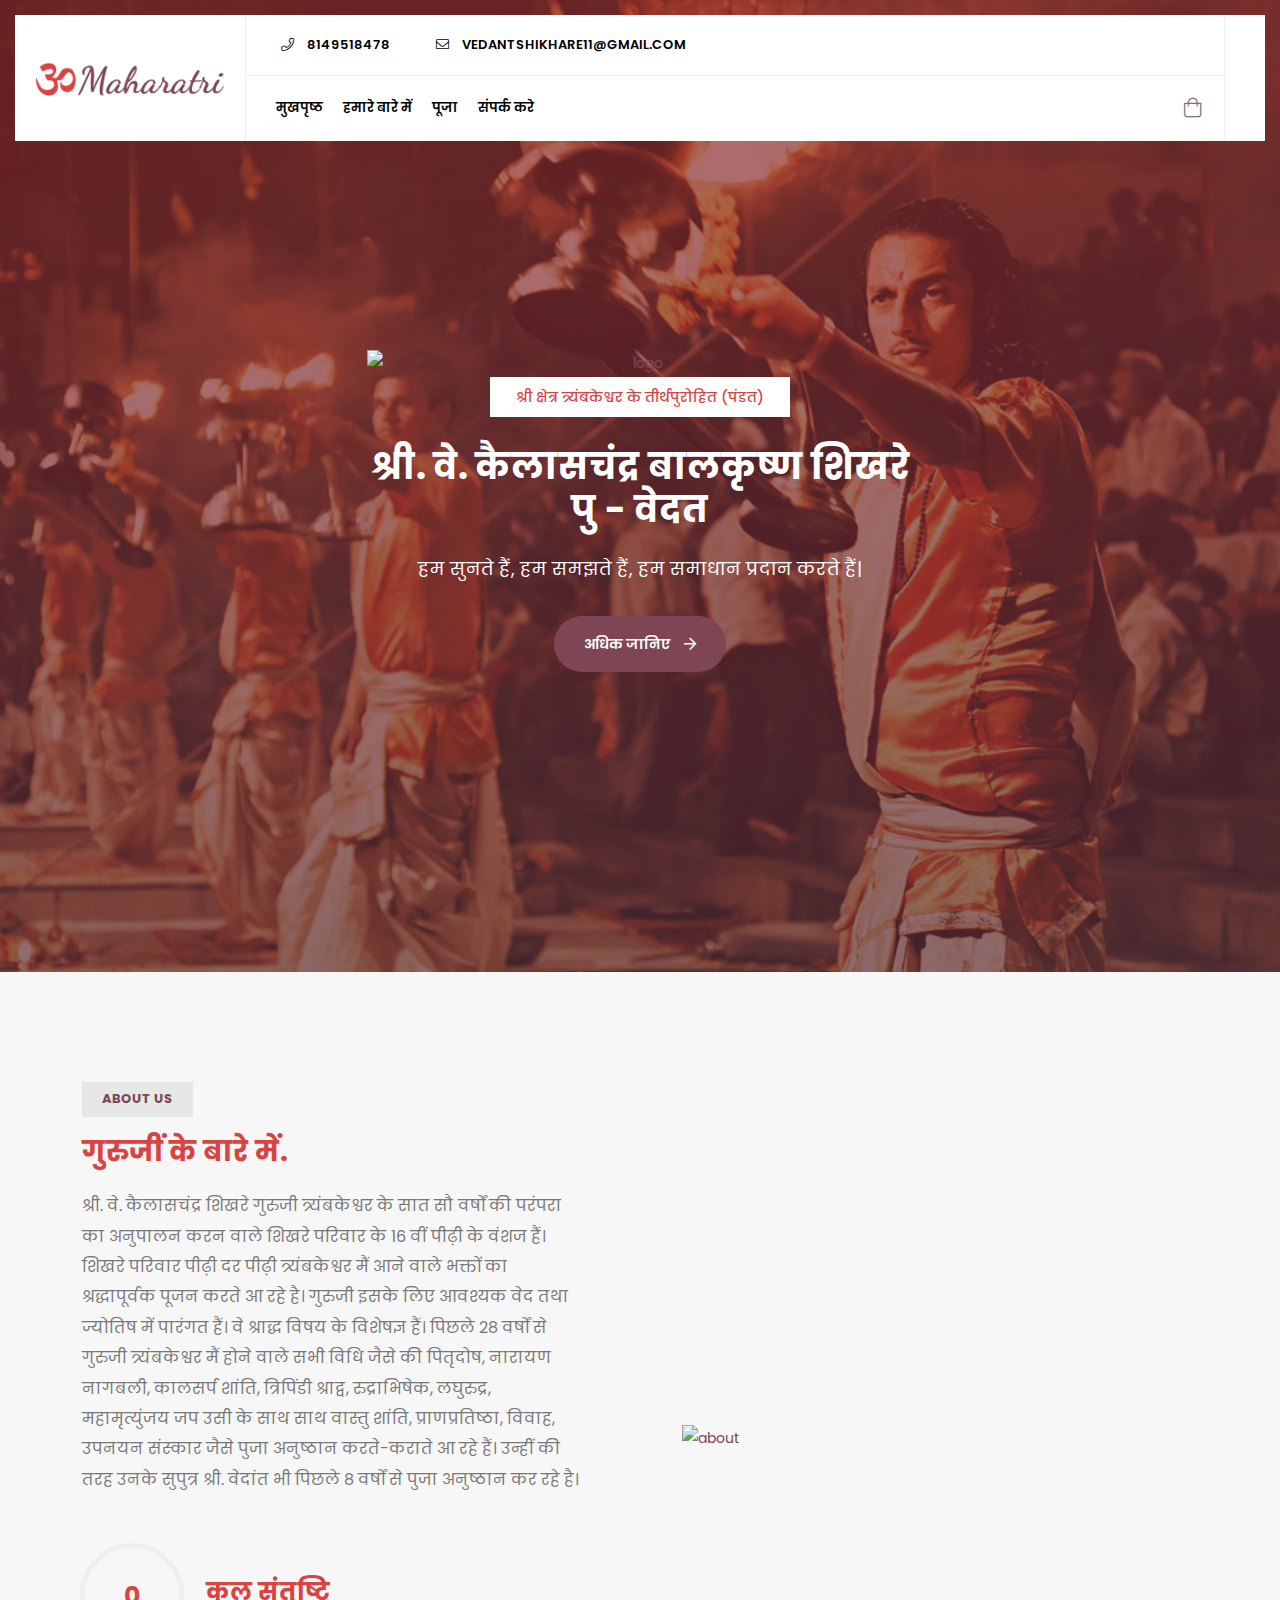
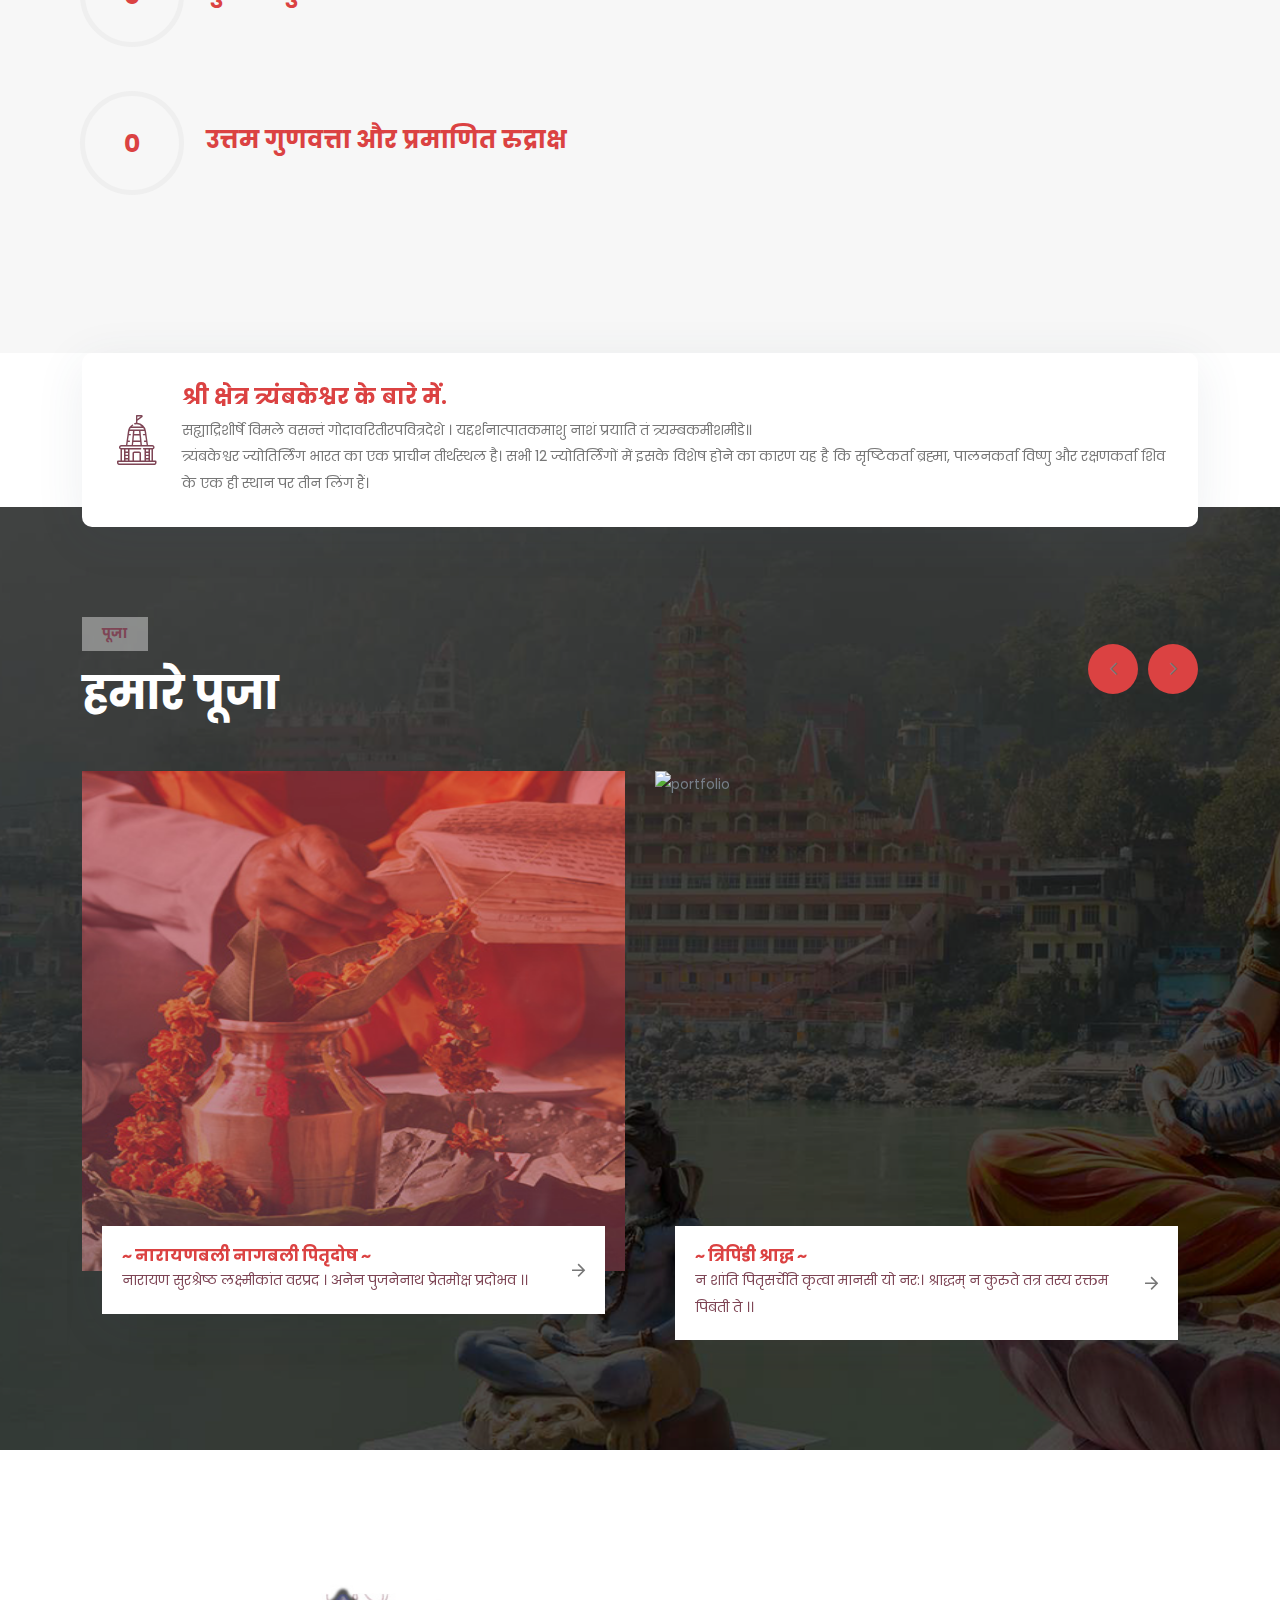
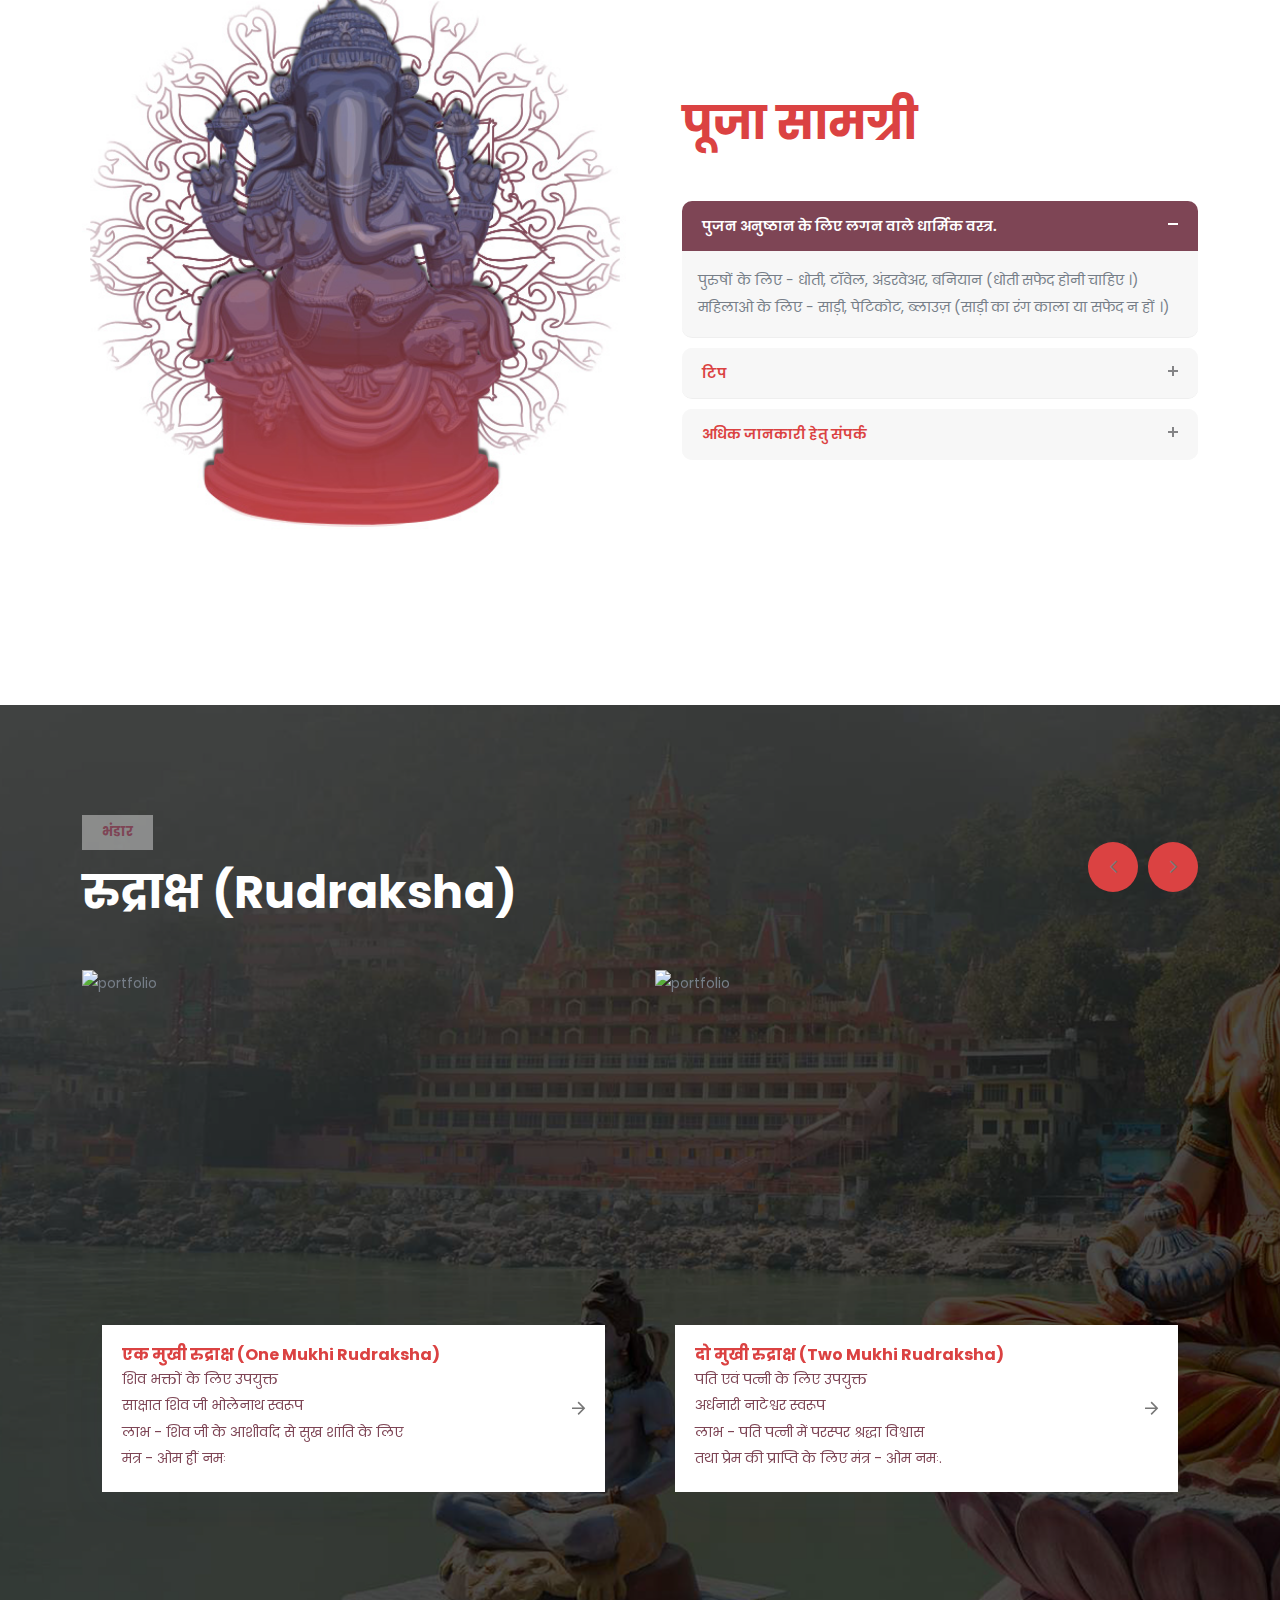
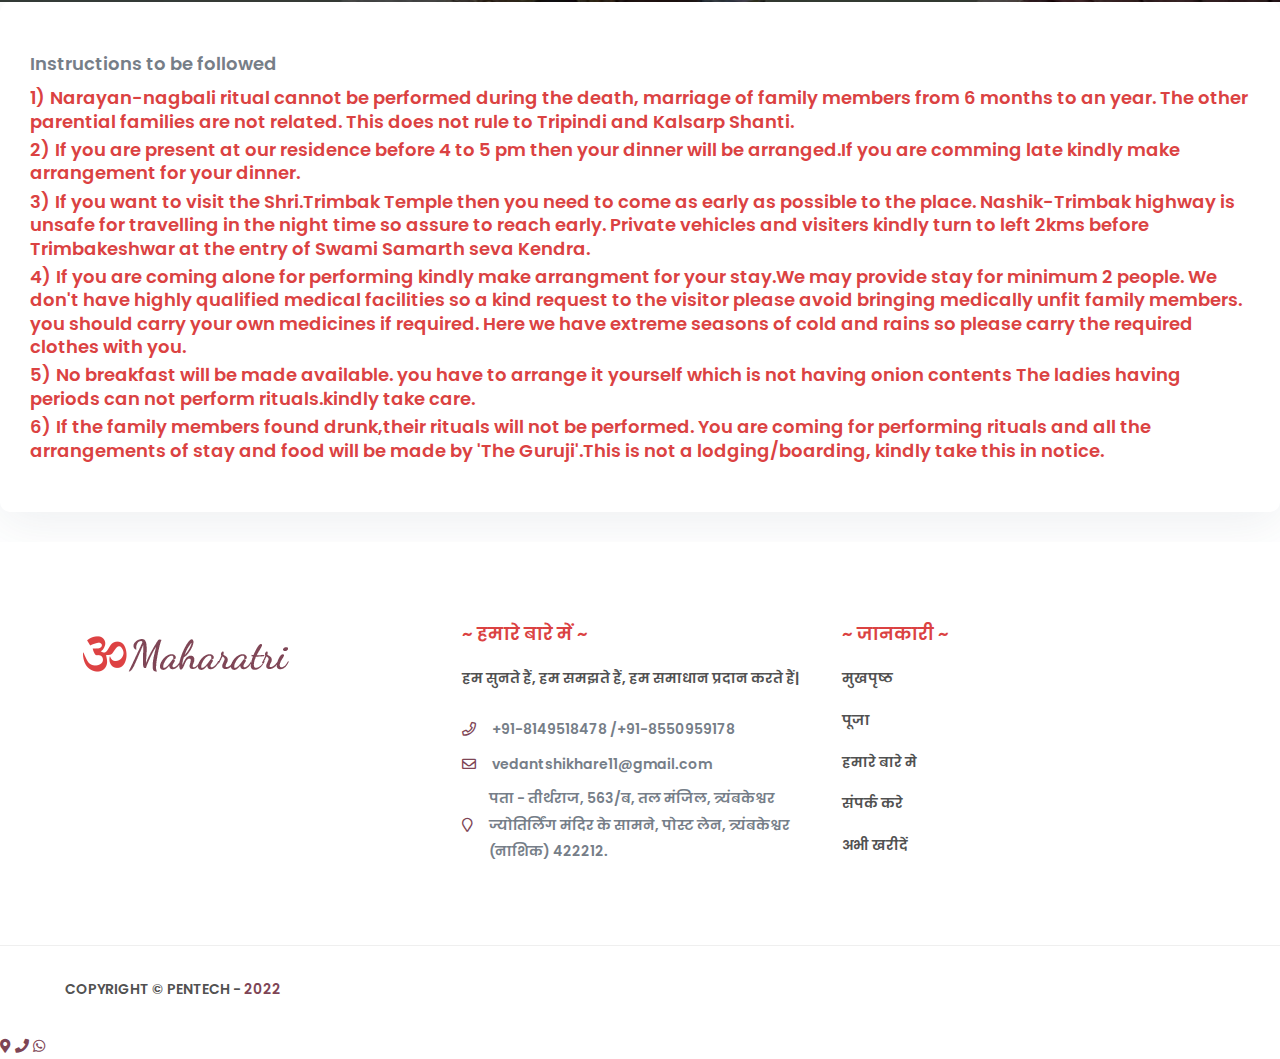
==== commit 1cb17082: "Add files via upload" ====
--- a/index.html
+++ b/index.html
@@ -3,11 +3,12 @@
 
 
 <!-- Mirrored from metropolitanhost.com/themes/themeforest/html/maharatri/home-v2.html by HTTrack Website Copier/3.x [XR&CO'2014], Fri, 28 Jan 2022 17:04:34 GMT -->
+
 <head>
 
   <meta charset="utf-8">
   <meta name="viewport" content="width=device-width, initial-scale=1.0">
-  <title>Maharatri - Temple HTML Template</title>
+  <title>RamShiv</title>
 
   <!-- Favicon -->
   <link rel="icon" type="image/png" sizes="32x32" href="favicon.ico">
@@ -28,11 +29,12 @@
   <link rel="stylesheet" href="assets/css/responsive.css">
   <script type="text/javascript">
     function googleTranslateElementInit() {
-      new google.translate.TranslateElement({pageLanguage: 'en',includedLanguages: "hi,en,mr,bn,gu", layout: google.translate.TranslateElement.InlineLayout.SIMPLE}, 'google_translate_element');
+      new google.translate.TranslateElement({ pageLanguage: 'en', includedLanguages: "hi,en,mr,bn,gu", layout: google.translate.TranslateElement.InlineLayout.SIMPLE }, 'google_translate_element');
     }
-    </script>
-    
-    <script type="text/javascript" src="//translate.google.com/translate_a/element.js?cb=googleTranslateElementInit"></script>
+  </script>
+
+  <script type="text/javascript"
+    src="//translate.google.com/translate_a/element.js?cb=googleTranslateElementInit"></script>
   <!-- partial -->
 
 </head>
@@ -41,7 +43,7 @@
 
   <!-- Preloader Start -->
   <div class="sigma_preloader">
-    <img src="assets/img/om.svg" alt="preloader">
+    <img src="assets/img/indexHead.png" alt="preloader">
   </div>
   <!-- Preloader End -->
 
@@ -84,9 +86,11 @@
                   <span>255 Reviews</span>
                 </div>
 
-                <p> <strong class="me-2">Interested: <span>05</span></strong> <strong>Availablity: <span>In Stock</span></strong> </p>
-
-                <p class="sigma_product-excerpt">All Religious Books are available in Temple Stores. Our mission is to share the Good of Hinduism, Loving, Faith and Serving.</p>
+                <p> <strong class="me-2">Interested: <span>05</span></strong> <strong>Availablity: <span>In
+                      Stock</span></strong> </p>
+
+                <p class="sigma_product-excerpt">All Religious Books are available in Temple Stores. Our mission is to
+                  share the Good of Hinduism, Loving, Faith and Serving.</p>
 
                 <form class="sigma_product-atc-form">
 
@@ -182,7 +186,8 @@
 
       <div class="sidebar-widget widget-logo">
         <img src="assets/img/logo.png" class="mb-30" alt="img">
-        <p>Curabitur non nulla sit amet nisl tempus convallis quis ac lectus. Donec rutrum congue leo eget malesuada. Praesent sapien massa, convallis a pellentesque nec, egestas non nisi.</p>
+        <p>Curabitur non nulla sit amet nisl tempus convallis quis ac lectus. Donec rutrum congue leo eget malesuada.
+          Praesent sapien massa, convallis a pellentesque nec, egestas non nisi.</p>
       </div>
 
       <!-- Instagram Start -->
@@ -230,36 +235,52 @@
           <ul class="sigma_sm">
             <li>
               <a href="#" class="sigma_round-button">
-                <svg xmlns="http://www.w3.org/2000/svg" xmlns:xlink="http://www.w3.org/1999/xlink" x="0px" y="0px" width="125px" height="125px" viewBox="0 0 197 197" enable-background="new 0 0 197 197" xml:space="preserve">
-                  <circle class="sigma_round-button-stroke" stroke-linecap="round" cx="98.5" cy="98.6" r="97.5"></circle>
-                  <circle class="sigma_round-button-circle" stroke-linecap="round" cx="98.5" cy="98.6" r="97.5"></circle>
+                <svg xmlns="http://www.w3.org/2000/svg" xmlns:xlink="http://www.w3.org/1999/xlink" x="0px" y="0px"
+                  width="125px" height="125px" viewBox="0 0 197 197" enable-background="new 0 0 197 197"
+                  xml:space="preserve">
+                  <circle class="sigma_round-button-stroke" stroke-linecap="round" cx="98.5" cy="98.6" r="97.5">
+                  </circle>
+                  <circle class="sigma_round-button-circle" stroke-linecap="round" cx="98.5" cy="98.6" r="97.5">
+                  </circle>
                 </svg>
                 <i class="fab fa-facebook-f"></i>
               </a>
             </li>
             <li>
               <a href="#" class="sigma_round-button">
-                <svg xmlns="http://www.w3.org/2000/svg" xmlns:xlink="http://www.w3.org/1999/xlink" x="0px" y="0px" width="125px" height="125px" viewBox="0 0 197 197" enable-background="new 0 0 197 197" xml:space="preserve">
-                  <circle class="sigma_round-button-stroke" stroke-linecap="round" cx="98.5" cy="98.6" r="97.5"></circle>
-                  <circle class="sigma_round-button-circle" stroke-linecap="round" cx="98.5" cy="98.6" r="97.5"></circle>
+                <svg xmlns="http://www.w3.org/2000/svg" xmlns:xlink="http://www.w3.org/1999/xlink" x="0px" y="0px"
+                  width="125px" height="125px" viewBox="0 0 197 197" enable-background="new 0 0 197 197"
+                  xml:space="preserve">
+                  <circle class="sigma_round-button-stroke" stroke-linecap="round" cx="98.5" cy="98.6" r="97.5">
+                  </circle>
+                  <circle class="sigma_round-button-circle" stroke-linecap="round" cx="98.5" cy="98.6" r="97.5">
+                  </circle>
                 </svg>
                 <i class="fab fa-linkedin-in"></i>
               </a>
             </li>
             <li>
               <a href="#" class="sigma_round-button">
-                <svg xmlns="http://www.w3.org/2000/svg" xmlns:xlink="http://www.w3.org/1999/xlink" x="0px" y="0px" width="125px" height="125px" viewBox="0 0 197 197" enable-background="new 0 0 197 197" xml:space="preserve">
-                  <circle class="sigma_round-button-stroke" stroke-linecap="round" cx="98.5" cy="98.6" r="97.5"></circle>
-                  <circle class="sigma_round-button-circle" stroke-linecap="round" cx="98.5" cy="98.6" r="97.5"></circle>
+                <svg xmlns="http://www.w3.org/2000/svg" xmlns:xlink="http://www.w3.org/1999/xlink" x="0px" y="0px"
+                  width="125px" height="125px" viewBox="0 0 197 197" enable-background="new 0 0 197 197"
+                  xml:space="preserve">
+                  <circle class="sigma_round-button-stroke" stroke-linecap="round" cx="98.5" cy="98.6" r="97.5">
+                  </circle>
+                  <circle class="sigma_round-button-circle" stroke-linecap="round" cx="98.5" cy="98.6" r="97.5">
+                  </circle>
                 </svg>
                 <i class="fab fa-twitter"></i>
               </a>
             </li>
             <li>
               <a href="#" class="sigma_round-button">
-                <svg xmlns="http://www.w3.org/2000/svg" xmlns:xlink="http://www.w3.org/1999/xlink" x="0px" y="0px" width="125px" height="125px" viewBox="0 0 197 197" enable-background="new 0 0 197 197" xml:space="preserve">
-                  <circle class="sigma_round-button-stroke" stroke-linecap="round" cx="98.5" cy="98.6" r="97.5"></circle>
-                  <circle class="sigma_round-button-circle" stroke-linecap="round" cx="98.5" cy="98.6" r="97.5"></circle>
+                <svg xmlns="http://www.w3.org/2000/svg" xmlns:xlink="http://www.w3.org/1999/xlink" x="0px" y="0px"
+                  width="125px" height="125px" viewBox="0 0 197 197" enable-background="new 0 0 197 197"
+                  xml:space="preserve">
+                  <circle class="sigma_round-button-stroke" stroke-linecap="round" cx="98.5" cy="98.6" r="97.5">
+                  </circle>
+                  <circle class="sigma_round-button-circle" stroke-linecap="round" cx="98.5" cy="98.6" r="97.5">
+                  </circle>
                 </svg>
                 <i class="fab fa-youtube"></i>
               </a>
@@ -277,93 +298,35 @@
   <!-- partial:partia/__mobile-nav.html -->
   <aside class="sigma_aside sigma_aside-left">
 
-    <a class="navbar-brand" href="home-v2.html"> <img src="assets/img/logo.png" alt="logo"> </a>
+    <a class="navbar-brand" href="index.html"> <img src="assets/img/logo.png" alt="logo"> </a>
 
     <!-- Menu -->
-    <ul>
-          <li class="menu-item menu-item-has-children">
-            <a href="home-v2.html">Home</a>
-            <!-- <ul class="sub-menu">
-              <li class="menu-item"> <a href="index-2.html">Home v1</a> </li>
-              <li class="menu-item"> <a href="home-v2.html">Home v2</a> </li>
-              <li class="menu-item"> <a href="home-v3.html">Home v3</a> </li>
-            </ul> -->
-          </li>
-          <!-- <li class="menu-item menu-item-has-children">
-            <a href="#">Blog</a>
-            <ul class="sub-menu">
-              <li class="menu-item">
-                <a href="blog-grid.html">Blog Archive</a>
-              </li>
-              <li class="menu-item"> <a href="blog-details.html">Blog Details</a> </li>
-            </ul>
-          </li> -->
-          <li class="menu-item menu-item-has-children">
-            <a href="#">Pages</a>
-            <ul class="sub-menu">
-              <li class="menu-item"> <a href="about-us.html">About Us</a> </li>
-              <li class="menu-item"> <a href="broadcast.html">Broadcast</a> </li>
-              <li class="menu-item menu-item-has-children">
-                <a href="#">Volunteers</a>
-                <ul class="sub-menu">
-                  <li class="menu-item">
-                    <a href="volunteers.html">Volunteers</a>
-                  </li>
-                  <li class="menu-item"> <a href="volunteer-detail.html">Volunteer Details</a> </li>
-                </ul>
-              </li>
-              <li class="menu-item"> <a href="faq.html">FAQ</a> </li>
-            </ul>
-          </li>
-          <li class="menu-item menu-item-has-children">
-            <a href="#">Service</a>
-            <ul class="sub-menu">
-             <li class="menu-item"> <a href="services.html">Service Style 1</a> </li>
-             <li class="menu-item"> <a href="services-2.html">Service Style 2</a> </li>
-           </ul>
-         </li>
-         <li class="menu-item menu-item-has-children">
-            <a href="#">Donation</a>
-            <ul class="sub-menu">
-              <li class="menu-item"> <a href="donation.html">Donation</a> </li>
-              <li class="menu-item"> <a href="donation-archive.html">Donation Archive</a> </li>
-            </ul>
-          </li>
-          <li class="menu-item menu-item-has-children">
-            <a href="#">Event</a>
-            <ul class="sub-menu">
-             <li class="menu-item"> <a href="events.html">Event</a> </li>
-             <li class="menu-item"> <a href="event-details.html">Event Detail</a> </li>
-           </ul>
-         </li>
-         <li class="menu-item menu-item-has-children">
-          <a href="#">Holis</a>
-          <ul class="sub-menu">
-           <li class="menu-item"> <a href="holi.html">Holi</a> </li>
-           <li class="menu-item"> <a href="holi-details.html">Holi Details</a> </li>
-         </ul>
-       </li>
-       <li class="menu-item menu-item-has-children">
-        <a href="#">Puja</a>
-        <ul class="sub-menu">
-         <li class="menu-item"> <a href="puja.html">Puja</a> </li>
-         <li class="menu-item"> <a href="puja-details.html">Puja Details</a> </li>
-       </ul>
-     </li>
-     <li class="menu-item menu-item-has-children">
-      <a href="#">Shop</a>
-      <ul class="sub-menu">
-        <li class="menu-item"> <a href="shop.html">Shop</a> </li>
-        <li class="menu-item"> <a href="product-single.html">Product Details</a> </li>
-        <li class="menu-item"> <a href="cart.html">Cart</a> </li>
-        <li class="menu-item"> <a href="checkout.html">Checkout</a> </li>
-        <li class="menu-item"> <a href="wishlist.html">Wishlist</a> </li>
-      </ul>
-    </li>
-    <li class="menu-item">
-      <a href="contact-us.html">Contact</a>
+    <li class="menu-item menu-item-has-children d-flex align-items-center">
+      <a href="#" class="m-0" id="google_translate_element"></a>
     </li>
     </ul>
+    </div>
+    </div>
+    <div class="d-flex justify-content-left justify-content-lg-between">
+      <ul class="navbar-nav">
+        <li class="menu-item">
+          <a href="index.html">मुखपृष्ठ</a>
+
+        </li>
+        <li class="menu-item"> <a href="about-us.html">हमारे बारे मे</a>
+        </li>
+
+        <li class="menu-item">
+          <a href="puja.html">पूजा </a>
+        </li>
+        <li class="menu-item">
+          <a href="contact-us.html">संपर्क करे </a>
+        </li>
+        <li class="menu-item">
+          <a href="https://quicksell.co/s/--/rudraksha/fb6" target="_blank">अभी ख़रीदे </a>
+        </li>
+
+      </ul>
 
   </aside>
   <div class="sigma_aside-overlay aside-trigger-left"></div>
@@ -378,7 +341,7 @@
 
         <!-- Logo Start -->
         <div class="sigma_logo-wrapper">
-          <a class="navbar-brand" href="index-2.html">
+          <a class="navbar-brand" href="index.html">
             <img src="assets/img/logo.png" alt="logo">
           </a>
         </div>
@@ -389,148 +352,42 @@
           <div class="sigma_header-top">
             <div class="sigma_header-top-inner">
               <ul class="sigma_header-top-links">
-                <li class="menu-item"> <a href="tel:+123456789"> <i class="fal fa-phone"></i> (+123) 123 4567 890</a> </li>
-                <li class="menu-item"> <a href="mailto:info@example.com"> <i class="fal fa-envelope"></i> info@domain.com</a> </li>
+                <li class="menu-item"> <a href="tel:+918149518478"> <i class="fal fa-phone"></i> 8149518478</a> </li>
+                <li class="menu-item"> <a href="vedantshikhare11@gmail.com"> <i class="fal fa-envelope"></i>
+                    vedantshikhare11@gmail.com</a> </li>
               </ul>
-              <!-- <ul class="navbar-nav">
-                <li class="menu-item menu-item-has-children">
-                  <a href="#">Event</a>
-                  <ul class="sub-menu">
-                   <li class="menu-item"> <a href="events.html">Event</a> </li>
-                   <li class="menu-item"> <a href="event-details.html">Event Detail</a> </li>
-                 </ul>
-               </li>
-               <li class="menu-item menu-item-has-children">
-                <a href="#">Holis</a>
-                <ul class="sub-menu">
-                 <li class="menu-item"> <a href="holi.html">Holi</a> </li>
-                 <li class="menu-item"> <a href="holi-details.html">Holi Details</a> </li>
-               </ul>
-             </li> -->
-             <!-- <li class="menu-item">
-              <a href="puja.html">Puja</a>
-              <ul class="sub-menu">
-               <li class="menu-item"> <a href="puja.html">Puja</a> </li>
-               <li class="menu-item"> <a href="puja-details.html">Puja Details</a> </li>
-             </ul>
-           </li>
-         </ul> -->
-              <!-- <ul class="sigma_header-top-links">
-                <li class="d-flex align-items-center">
-                  <a href="broadcast.html" class="live">
-                    <i class="fa fa-circle"></i>
-                    Live
-                  </a>
-                </li> -->
-                <li class="menu-item menu-item-has-children d-flex align-items-center">
-                  <a href="#" class="m-0" id="google_translate_element"></a>
-                </li>
+
+              <li class="menu-item menu-item-has-children d-flex align-items-center">
+                <a href="#" class="m-0" id="google_translate_element"></a>
+              </li>
               </ul>
             </div>
           </div>
           <div class="d-flex justify-content-center justify-content-lg-between">
             <ul class="navbar-nav">
               <li class="menu-item">
-                <a href="home-v2.html">Home</a>
-                <!-- <ul class="sub-menu">
-                  <li class="menu-item"> <a href="index-2.html">Home v1</a> </li>
-                  <li class="menu-item"> <a href="home-v2.html">Home v2</a> </li>
-                  <li class="menu-item"> <a href="home-v3.html">Home v3</a> </li>
-                </ul> -->
+                <a href="index.html">मुखपृष्ठ</a>
+
               </li>
-              <li class="menu-item"> <a href="about-us.html">About</a> </li>
-              <!-- <li class="menu-item menu-item-has-children">
-                <a href="#">Blog</a>
-                <ul class="sub-menu">
-                  <li class="menu-item">
-                    <a href="blog-grid.html">Blog Archive</a>
-                  </li>
-                  <li class="menu-item"> <a href="blog-details.html">Blog Details</a> </li>
-                </ul>
+              <li class="menu-item"> <a href="about-us.html">
+                  हमारे बारे में</a>
               </li>
-              <li class="menu-item menu-item-has-children">
-                <a href="#">Pages</a>
-                <ul class="sub-menu">
-                  <li class="menu-item"> <a href="broadcast.html">Broadcast</a> </li>
-                  <li class="menu-item"> <a href="volunteers.html">Volunteers</a> </li>
-                  <li class="menu-item"> <a href="volunteer-detail.html">Volunteer Details</a> </li>
-                  <li class="menu-item"> <a href="faq.html">FAQ</a> </li>
-                </ul>
+
+              <li class="menu-item">
+                <a href="puja.html">पूजा</a>
               </li>
-              <li class="menu-item menu-item-has-children">
-                <a href="#">Service</a>
-                <ul class="sub-menu">
-                 <li class="menu-item"> <a href="services.html">Service Style 1</a> </li>
-                 <li class="menu-item"> <a href="services-2.html">Service Style 2</a> </li>
-                </ul>
-              </li>
-              <li class="menu-item menu-item-has-children">
-                <a href="#">Donation</a>
-                <ul class="sub-menu">
-                  <li class="menu-item"> <a href="donation.html">Donation</a> </li>
-                  <li class="menu-item"> <a href="donation-archive.html">Donation Archive</a> </li>
-                </ul>
-              </li> -->
               <li class="menu-item">
-                <a href="puja.html">Puja</a>
-              </li> 
-              <li class="menu-item">
-                <a href="contact-us.html">Contact</a>
+                <a href="contact-us.html">संपर्क करे</a>
               </li>
             </ul>
             <div class="sigma_header-controls style-2 p-0 border-0">
-            <ul class="sigma_header-controls-inner pe-3">
-
-              <li class="sigma_header-cart style-2">
-                <a href=""> <i class="fal fa-shopping-bag"></i> </a>
-              </li>
-                <!-- <span class="number">1</span>
-                <ul class="cart-dropdown">
-                  <li>
-                    <a href="#" class="sigma_cart-product-wrapper">
-                      <img src="assets/img/products/1.jpg" alt="prod1">
-                      <div class="sigma_cart-product-body">
-                        <h6>Gita Book</h6>
-                        <div class="sigma_product-price justify-content-start">
-                          <span>29$</span>
-                        </div>
-                      </div>
-                    </a>
-                  </li>
-                  <li>
-                    <a href="#" class="sigma_cart-product-wrapper">
-                      <img src="assets/img/products/5.jpg" alt="prod1">
-                      <div class="sigma_cart-product-body">
-                        <h6>Ramayana Book</h6>
-                        <div class="sigma_product-price justify-content-start">
-                          <span>35$</span>
-                        </div>
-                      </div>
-                    </a>
-                  </li>
-                  <li>
-                    <a href="#" class="sigma_cart-product-wrapper">
-                      <img src="assets/img/products/4.jpg" alt="prod1">
-                      <div class="sigma_cart-product-body">
-                        <h6>Mahabharat Book</h6>
-                        <div class="sigma_product-price justify-content-start">
-                          <span>50$</span>
-                        </div>
-                      </div>
-                    </a>
-                  </li>
-                </ul> -->
-
-              <!-- <li class="sigma_header-wishlist style-2">
-                <a href="wishlist.html"> <i class="fal fa-heart"></i> </a>
-                <ul class="cart-dropdown">
-                  <li>
-                    <p class="mb-0">You don't have any items</p>
-                  </li>
-                </ul>
-              </li> -->
-            </ul>
-          </div>
+              <ul class="sigma_header-controls-inner pe-3">
+
+                <li class="sigma_header-cart style-2">
+                  <a href="https://quicksell.co/s/--/rudraksha/fb6" target="_blank"> <i class="fal fa-shopping-bag"></i> </a>
+                </li>
+              </ul>
+            </div>
           </div>
         </div>
 
@@ -569,15 +426,18 @@
     <div class="sigma_banner-slider">
 
       <!-- Banner Item Start -->
-      <div class="light-bg sigma_banner-slider-inner bg-cover bg-center dark-overlay dark-overlay-2 bg-norepeat" style="background-image: url('assets/img/banner/1.jpg');">
+      <div class="light-bg sigma_banner-slider-inner bg-cover bg-center dark-overlay dark-overlay-2 bg-norepeat"
+        style="background-image: url('assets/img/banner/1.jpg');">
         <div class="sigma_banner-text">
           <div class="container">
             <div class="row justify-content-center">
               <div class="col-lg-6 text-center">
-                <span class="highlight-text">We Believe in Rama</span>
-                <h1 class="text-white title">Temple Of Rama</h1>
-                <p class="mb-0"> We are a Hindu that belives in Lord Rama and Vishnu Deva the followers and We are a Hindu</p>
-                <a href="about-us.html" class="sigma_btn-custom section-button">Explore Temple <i class="far fa-arrow-right"></i> </a>
+                <a href="index.html"> <img src="assets/img/indexHead.png" alt="logo"> </a>
+                <span class="highlight-text">श्री क्षेत्र त्र्यंबकेश्वर के तीर्थपुरोहित (पंडत)</span>
+                <h3 style="color: white;"> श्री. वे. कैलासचंद्र बालकृष्ण शिखरे पु - वेदत</h3>
+                <p class="mb-0"> हम सुनते हैं, हम समझते हैं, हम समाधान प्रदान करते हैं|</p>
+                <a href="about-us.html" class="sigma_btn-custom section-button">अधिक जानिए <i
+                    class="far fa-arrow-right"></i> </a>
               </div>
             </div>
           </div>
@@ -586,15 +446,18 @@
       <!-- Banner Item End -->
 
       <!-- Banner Item Start -->
-      <div class="light-bg sigma_banner-slider-inner bg-cover bg-center dark-overlay dark-overlay-2 bg-norepeat" style="background-image: url('assets/img/banner/5.jpg');">
+      <div class="light-bg sigma_banner-slider-inner bg-cover bg-center dark-overlay dark-overlay-2 bg-norepeat"
+        style="background-image: url('assets/img/banner/5.jpg');">
         <div class="sigma_banner-text">
           <div class="container">
             <div class="row justify-content-center">
               <div class="col-lg-6 text-center">
-                <span class="highlight-text">We Believe in Rama</span>
-                <h1 class="text-white title">Temple Of Rama</h1>
-                <p class="mb-0"> We are a Hindu that belives in Lord Rama and Vishnu Deva the followers and We are a Hindu</p>
-                <a href="about-us.html" class="sigma_btn-custom section-button">Explore Temple <i class="far fa-arrow-right"></i> </a>
+                <a href="index.html"> <img src="assets/img/indexHead.png" alt="logo"> </a>
+                <span class="highlight-text">श्री क्षेत्र त्र्यंबकेश्वर के तीर्थपुरोहित (पंडत)</span>
+                <h3 style="color: white;"> श्री. वे. कैलासचंद्र बालकृष्ण शिखरे पु - वेदत</h3>
+                <p class="mb-0"> हम सुनते हैं, हम समझते हैं, हम समाधान प्रदान करते हैं|</p>
+                <a href="about-us.html" class="sigma_btn-custom section-button">अधिक जानिए <i
+                    class="far fa-arrow-right"></i> </a>
               </div>
             </div>
           </div>
@@ -608,16 +471,20 @@
   <!-- Banner End -->
 
   <!-- Holis Start -->
-  <div class="section section-padding tirtery-bg">
+  <!-- <div class="section section-padding tirtery-bg">
     <div class="container">
       <div class="row sigma_sermon-box-wrapper">
         <div class="col-lg-6">
           <div class="sigma_sermon-box">
             <div class="sigma_box">
-              <span class="subtitle">Next Event</span>
-              <h4 class="title mb-0">
-                <a href="event-details.html">Which is the same as saying</a>
-              </h4>
+              <span class="subtitle">Our Specialities</span>
+              <h5 class="subtitle"> 1) We listen,We understand, We provide Solution.
+              </h5>
+              <h5 class="subtitle"> 2) Complete client satisfaction.</h5>
+              <h5 class="subtitle"> 3) In Touch With Our Customers.</h5>
+              <h5 class="subtitle"> 4) Best Consultancy.</h5>
+              <h5 class="subtitle"> 5) Transparent dealings.</h5>
+              <h5 class="subtitle"> 6) A great experience with Happy clients.</h5>
               <div class="sigma_sermon-info">
                 <div class="sigma_sermon-date">
                   <span>20</span>
@@ -643,10 +510,13 @@
         <div class="col-lg-6">
           <div class="sigma_sermon-box">
             <div class="sigma_box">
-              <span class="subtitle">Latest Holis</span>
+              <span class="subtitle">Ramshiv Rudraksh Store</span>
               <h4 class="title mb-0">
-                <a href="holi-details.html">Holi- The Colour Festival</a>
+                For Best Quality and Certified Rudraksha click on the link given below.
               </h4>
+              <div class="section-button d-flex align-items-center">
+                <a href="https://quicksell.co/s/--/rudraksha/fb6" target="_blank" class="sigma_btn-custom secondary">Buy Now <i class="far fa-arrow-right"></i> </a>
+              </div>
               <ul class="sigma_sermon-info mb-0">
                 <li>
                   <i class="far fa-user"></i>
@@ -700,11 +570,11 @@
         </div>
       </div>
     </div>
-  </div>
+  </div> -->
   <!-- Holis End -->
 
   <!-- Icons Start -->
-  <div class="section section-padding">
+  <!-- <div class="section section-padding">
     <div class="container">
       <div class="section-title section-title-2 text-center">
         <p class="subtitle">Features</p>
@@ -765,7 +635,7 @@
       </div>
 
     </div>
-  </div>
+  </div> -->
   <!-- Icons End -->
 
   <!-- About Start -->
@@ -775,41 +645,63 @@
       <div class="row align-items-center">
         <div class="col-lg-6 mb-lg-30">
           <div class="section-title section-title-2 text-start">
-            <p class="subtitle">About Us</p>
-            <h4 class="title">We are a Hindu that believe in Ram</h4>
-            <p>On the other hand, we denounce with righteous indignation and dislike men who are so beguiled and demoralized by the charms of pleasure</p>
+            <a href="about-us.html">
+              <p class="subtitle">About Us</p>
+            </a>
+            <h4>गुरुजीं के बारे में.</h4>
+            <p>श्री. वे. कैलासचंद्र शिखरे गुरुजी त्र्यंबकेश्वर के सात सौ वर्षों की परंपरा का अनुपालन करन वाले शिखरे
+              परिवार के 16 वीं
+              पीढ़ी के वंशज हैं। शिखरे परिवार पीढ़ी दर पीढ़ी त्र्यंबकेश्वर मैं आने वाले भक्तों का श्रद्धापूर्वक पूजन
+              करते आ रहे है।
+              गुरुजी इसके लिए आवश्यक वेद तथा ज्योतिष में पारंगत हैं। वे श्राद्ध विषय के विशेषज्ञ हैं। पिछले 28 वर्षों से
+              गुरुजी
+              त्र्यंबकेश्वर मैं होने वाले सभी विधि जैसे की पितृदोष, नारायण नागबली, कालसर्प शांति, त्रिपिंडी श्राद्व,
+              रुद्राभिषेक,
+              लघुरुद्र, महामृत्युंजय जप उसी के साथ साथ वास्तु शांति, प्राणप्रतिष्ठा, विवाह, उपनयन संस्कार जैसे पुजा
+              अनुष्ठान
+              करते-कराते आ रहे हैं। उन्हीं की तरह उनके सुपुत्र श्री. वेदांत भी पिछले 8 वर्षों से पुजा अनुष्ठान कर रहे
+              है।</p>
           </div>
           <div class="d-flex align-items-center mt-5">
             <div class="sigma_round-button me-4 sm">
-              <span> <b class="counter" data-to="75" data-from="0">0</b> <span class="custom-primary">%</span> </span>
-              <svg xmlns="http://www.w3.org/2000/svg" xmlns:xlink="http://www.w3.org/1999/xlink" x="0px" y="0px" viewBox="0 0 197 197" enable-background="new 0 0 197 197" xml:space="preserve">
+              <span> <b class="counter" data-to="15693" data-from="0">0</b> <span class="custom-primary"></span> </span>
+              <svg xmlns="http://www.w3.org/2000/svg" xmlns:xlink="http://www.w3.org/1999/xlink" x="0px" y="0px"
+                viewBox="0 0 197 197" enable-background="new 0 0 197 197" xml:space="preserve">
                 <circle class="sigma_round-button-stroke" stroke-linecap="round" cx="98.5" cy="98.6" r="97.5"></circle>
-                <circle data-to="290" class="sigma_progress-round sigma_round-button-circle" stroke-linecap="round" cx="98.5" cy="98.6" r="97.5"></circle>
+                <circle data-to="100" class="sigma_progress-round sigma_round-button-circle" stroke-linecap="round"
+                  cx="98.5" cy="98.6" r="97.5"></circle>
               </svg>
             </div>
             <div>
-              <h5 class="mb-2">Hindu Community</h5>
-              <p class="mb-0">If money help a man to do well to others, it is of some value; but if not, it is simply a mass of evil, and the sooner</p>
+              <h5 class="mb-2">
+                कुल संतुष्टि</h5>
+              <!-- <p class="mb-0">If money help a man to do well to others, it is of some value; but if not, it is simply a mass of evil, and the sooner</p> -->
             </div>
           </div>
           <div class="d-flex align-items-center mt-5">
             <div class="sigma_round-button me-4 sm">
-              <span> <b class="counter" data-to="50" data-from="0">0</b> <span class="custom-secondary">%</span> </span>
-              <svg xmlns="http://www.w3.org/2000/svg" xmlns:xlink="http://www.w3.org/1999/xlink" x="0px" y="0px" viewBox="0 0 197 197" enable-background="new 0 0 197 197" xml:space="preserve">
+              <span> <b class="counter" data-to="1369" data-from="0">0</b> <span class="custom-secondary"></span>
+              </span>
+              <svg xmlns="http://www.w3.org/2000/svg" xmlns:xlink="http://www.w3.org/1999/xlink" x="0px" y="0px"
+                viewBox="0 0 197 197" enable-background="new 0 0 197 197" xml:space="preserve">
                 <circle class="sigma_round-button-stroke" stroke-linecap="round" cx="98.5" cy="98.6" r="97.5"></circle>
-                <circle data-to="400" class="sigma_progress-round sigma_round-button-circle secondary" stroke-linecap="round" cx="98.5" cy="98.6" r="97.5"></circle>
+                <circle data-to="100" class="sigma_progress-round sigma_round-button-circle secondary"
+                  stroke-linecap="round" cx="98.5" cy="98.6" r="97.5"></circle>
               </svg>
             </div>
             <div>
-              <h5 class="mb-2">Active Members</h5>
-              <p class="mb-0">If money help a man to do well to others, it is of some value; but if not, it is simply a mass of evil, and the sooner</p>
-            </div>
-          </div>
-        </div>
-        <div class="col-lg-6 d-none d-lg-block">
+              <h5 class="mb-2">उत्तम गुणवत्ता और प्रमाणित रुद्राक्ष</h5>
+              <!-- <p class="mb-0">If money help a man to do well to others, it is of some value; but if not, it is simply a mass of evil, and the sooner</p> -->
+            </div>
+          </div>
+        </div>
+        <div class="col-lg-6 d-lg-block col-sm-12">
           <div class="me-lg-30 img-group-2">
-            <img src="assets/img/about-group2/1.jpg" alt="about">
-            <img src="assets/img/about-group2/2.jpg" alt="about">
+            <a href="assets/img/about-group2/familytree.png" class="gallery-thumb">
+              <img src="assets/img/about-group2/familytree.png" alt="about">
+            </a>
+            
+            <!-- <img src="assets/img/about-group2/1.jpg" alt="about"> -->
           </div>
         </div>
       </div>
@@ -817,7 +709,54 @@
     </div>
   </section>
   <!-- About End -->
-
+  <div class="section mb-negative p-0" style="margin-bottom: -20px;">
+    <div class="container">
+      <div class="sigma_box pb-0 m-0">
+        <div class="row">
+
+          <div class="col-md-12">
+            <div class="sigma_icon-block icon-block-3">
+              <div class="icon-wrapper">
+                <i class="flaticon-temple"></i>
+              </div>
+              <div class="sigma_icon-block-content">
+                <h5> श्री क्षेत्र त्र्यंबकेश्वर के बारे में. </h5>
+                <p>सह्याद्रिशीर्षे विमले वसन्तं गोदावरितीरपवित्रदेशे । यद्दर्शनात्पातकमाशु नाशं प्रयाति तं
+                  त्र्यम्बकमीशमीडे॥<br>
+                  त्र्यंबकेश्वर ज्योतिर्लिंग भारत का एक प्राचीन तीर्थस्थल है। सभी 12 ज्योतिर्लिंगों में इसके विशेष होने
+                  का कारण यह है कि सृष्टिकर्ता ब्रह्मा, पालनकर्ता विष्णु और रक्षणकर्ता शिव के एक ही स्थान पर तीन लिंग हैं।</p>
+              </div>
+            </div>
+          </div>
+
+          <!-- <div class="col-md-4">
+            <div class="sigma_icon-block icon-block-3">
+              <div class="icon-wrapper">
+                <i class="flaticon-hindu-1"></i>
+              </div>
+              <div class="sigma_icon-block-content">
+                <h5> Pandit </h5>
+                <p>It was popularised in the 1960s with the release of Letraset sheets containing Lorem Ipsum passages.</p>
+              </div>
+            </div>
+          </div>
+
+          <div class="col-md-4">
+            <div class="sigma_icon-block icon-block-3">
+              <div class="icon-wrapper">
+                <i class="flaticon-arti"></i>
+              </div>
+              <div class="sigma_icon-block-content">
+                <h5> Puja </h5>
+                <p>It was popularised in the 1960s with the release of Letraset sheets containing Lorem Ipsum passages.</p>
+              </div>
+            </div>
+          </div> -->
+
+        </div>
+      </div>
+    </div>
+  </div>
   <!-- CTA Start -->
   <!-- <div class="section mt-negative-md p-0 d-none d-lg-block">
     <div class="container">
@@ -894,13 +833,16 @@
   <!-- Map End -->
 
   <!-- Portfolio Start -->
-  <div class="section section-padding bg-cover portfolio-section" style="background-image: url(assets/img/textures/abstract.png)">
+  <div class="section section-padding bg-cover portfolio-section"
+    style="background-image: url(assets/img/textures/abstract.png)">
     <div class="container">
 
       <div class="section-title section-title-2 flex-title">
         <div>
-          <p class="subtitle light">Portfolio</p>
-          <h4 class="text-white title mb-lg-0">Our Puja</h4>
+          <a href="puja.html">
+            <p class="subtitle light">पूजा</p>
+          </a>
+          <h4 class="text-white title mb-lg-0">हमारे पूजा</h4>
         </div>
         <div class="sigma_arrows">
           <i class="far fa-chevron-left slick-arrow slider-prev"></i>
@@ -911,35 +853,37 @@
       <div class="portfolio-slider">
 
         <div class="sigma_portfolio-item style-3">
-          <img src="assets/img/puja/style-3/1.jpg" alt="portfolio">
+          <img src="assets/img/puja/13.jpg" alt="portfolio" style="height: 500px;">
           <div class="sigma_portfolio-item-content">
             <div class="sigma_portfolio-item-content-inner">
-              <a href="#">Temple</a>
-              <h5> <a href="puja-details.html">Diwali </a> </h5>
-            </div>
-            <a href="puja-details.html"><i class="far fa-arrow-right"></i></a>
+              <h5> <a href="puja.html"> ~ नारायणबली नागबली पितृदोष ~ </a></h5>
+              <a href="narayan.html"> नारायण सुरश्रेष्ठ लक्ष्मीकांत वरप्रद । अनेन पुजनेनाथ प्रेतमोक्ष प्रदोभव ।। </a>
+            </div>
+            <a href="narayan.html"><i class="far fa-arrow-right"></i></a>
           </div>
         </div>
 
         <div class="sigma_portfolio-item style-3">
-          <img src="assets/img/puja/style-3/2.jpg" alt="portfolio">
+          <img src="assets/img/puja/18.jpg" alt="portfolio" style="height: 500px;">
           <div class="sigma_portfolio-item-content">
             <div class="sigma_portfolio-item-content-inner">
-              <a href="#">Temple</a>
-              <h5> <a href="puja-details.html"> Dusseshra </a> </h5>
-            </div>
-            <a href="puja-details.html"><i class="far fa-arrow-right"></i></a>
+              <h5> <a href="puja.html"> ~ त्रिपिंडी श्राद्ध ~ </a> </h5>
+              <a href="tri.html"> न शांति पितृसर्चेति कृत्वा मानसी यो नर:। श्राद्धम् न कुरुते तत्र तस्य रक्तम पिबंती ते
+                ।। </a>
+            </div>
+            <a href="tri.html"><i class="far fa-arrow-right"></i></a>
           </div>
         </div>
 
         <div class="sigma_portfolio-item style-3">
-          <img src="assets/img/puja/style-3/3.jpg" alt="portfolio">
+          <img src="assets/img/puja/19.jpg" alt="portfolio" style="height: 500px;">
           <div class="sigma_portfolio-item-content">
             <div class="sigma_portfolio-item-content-inner">
-              <a href="#">Temple</a>
-              <h5> <a href="puja-details.html"> Holis </a> </h5>
-            </div>
-            <a href="puja-details.html"><i class="far fa-arrow-right"></i></a>
+              <h5> <a href="kal.html"> ~ कालसर्प शांती ~ </a> </h5>
+              <a href="kal.html">गंगा गोदावरी तीरे त्रिसंध्या क्षेत्र मुच्यते । ज्योतिर्लिंगस्य सान्नीध्यात कुर्याद्वै
+                सर्पशांतिकम् ।। </a>
+            </div>
+            <a href="kal.html"><i class="far fa-arrow-right"></i></a>
           </div>
         </div>
 
@@ -948,8 +892,6 @@
     </div>
   </div>
   <!-- Portfolio End -->
-
-  <!-- FAQ Start -->
   <section class="section">
     <div class="container">
 
@@ -960,41 +902,47 @@
         <div class="col-lg-6">
           <div class="me-lg-30">
             <div class="section-title section-title-2 text-start">
-              <p class="subtitle">FAQ</p>
-              <h4 class="title">Get Every Answer From Over Here</h4>
-              <p> People ask questions related to Hinduism time without restricting creative freedom </p>
+              <!-- <p class="subtitle">FAQ</p> -->
+              <h4 class="title">पूजा सामग्री</h4>
+              <!-- <p> People ask questions related to Hinduism time without restricting creative freedom </p> -->
             </div>
             <div class="accordion with-gap" id="generalFAQExample">
               <div class="card">
-                <div class="card-header" data-bs-toggle="collapse" role="button" data-bs-target="#generalOne" aria-expanded="true" aria-controls="generalOne">
-                  What is a Temple?
+                <div class="card-header" data-bs-toggle="collapse" role="button" data-bs-target="#generalOne"
+                  aria-expanded="true" aria-controls="generalOne">
+                  पुजन अनुष्ठान के लिए लगन वाले धार्मिक वस्त्र.
                 </div>
 
                 <div id="generalOne" class="collapse show" data-bs-parent="#generalFAQExample">
-                  <div class="card-body">
-                    Temple is a place where Hindu worship our Bhagwan Ram, Shiva, Vishnu, Krishna etc. Proin eget tortor risus. Vivamus magna justo, .People ask questions related to Hinduism
+                  <div class="card-body">पुरुषों के लिए - धोती, टॉवेल, अंडरवेअर, बनियान (धोती सफेद होनी चाहिए ।)
+                    महिलाओ के लिए - साड़ी, पेटिकोट, ब्लाउज़ (साड़ी का रंग काला या सफेद न हों ।)
                   </div>
                 </div>
               </div>
               <div class="card">
-                <div class="card-header" data-bs-toggle="collapse" role="button" data-bs-target="#generalTwo" aria-expanded="false" aria-controls="generalTwo">
-                  Getting Started with an Temple
+                <div class="card-header" data-bs-toggle="collapse" role="button" data-bs-target="#generalTwo"
+                  aria-expanded="false" aria-controls="generalTwo">
+                  टिप
                 </div>
 
                 <div id="generalTwo" class="collapse" data-bs-parent="#generalFAQExample">
                   <div class="card-body">
-                    Temple is a place where Hindu worship our Bhagwan Ram, Shiva, Vishnu, Krishna etc. Proin eget tortor risus. Vivamus magna justo, .People ask questions related to Hinduism
+                    सर्व वस्त्र (कपडा) नया होना चाहिए ।
                   </div>
                 </div>
               </div>
               <div class="card">
-                <div class="card-header" data-bs-toggle="collapse" role="button" data-bs-target="#generalThree" aria-expanded="false" aria-controls="generalThree">
-                  Do i have the latest version?
+                <div class="card-header" data-bs-toggle="collapse" role="button" data-bs-target="#generalThree"
+                  aria-expanded="false" aria-controls="generalThree">
+                  अधिक जानकारी हेतु संपर्क
                 </div>
 
                 <div id="generalThree" class="collapse" data-bs-parent="#generalFAQExample">
                   <div class="card-body">
-                    Temple is a place where Hindu worship our Bhagwan Ram, Shiva, Vishnu, Krishna etc. Proin eget tortor risus. Vivamus magna justo, .People ask questions related to Hinduism
+                    कॉल करे<br>कैलाशचंद्र शिखर गुरुजी, त्र्यंबकेश्वर।<br>
+                    <a href='tel:+919850129578'>9850129578</a><br>
+                    <a href='tel:+918550959178'>8550959178</a><br>
+                    <a href='tel:+918149518478'>8149518478</a>
                   </div>
                 </div>
               </div>
@@ -1005,43 +953,226 @@
 
     </div>
   </section>
+
+
+  <div class="section section-padding bg-cover portfolio-section"
+    style="background-image: url(assets/img/textures/abstract.png)">
+    <div class="container">
+
+      <div class="section-title section-title-2 flex-title">
+        <div>
+          <a href="https://quicksell.co/s/--/rudraksha/fb6" target="_blank">
+            <p class="subtitle light">भंडार</p>
+          </a>
+          <h4 class="text-white title mb-lg-0">रुद्राक्ष (Rudraksha)</h4>
+        </div>
+        <div class="sigma_arrows">
+          <i class="far fa-chevron-left slick-arrow slider-prev"></i>
+          <i class="far fa-chevron-right slick-arrow slider-next"></i>
+        </div>
+      </div>
+
+      <div class="portfolio-slider">
+
+        <div class="sigma_portfolio-item style-3">
+          <img src="assets/img/puja/1mukhirudraksh.jpeg" alt="portfolio" style="height: 400px;">
+          <div class="sigma_portfolio-item-content">
+            <div class="sigma_portfolio-item-content-inner">
+              <h5> <a href="https://quicksell.co/s/gallery/--/rudraksha/fb6/product/-MkCh49hnd_JPN-vHsAq" target="_blank"> एक मुखी रुद्राक्ष (One Mukhi Rudraksha) </a></h5>
+              <a href="https://quicksell.co/s/gallery/--/rudraksha/fb6/product/-MkCh49hnd_JPN-vHsAq" target="_blank"> शिव भक्तों के लिए उपयुक्त<br>
+                साक्षात शिव जी भोलेनाथ स्वरूप<br>
+                लाभ - शिव जी के आशीर्वाद से सुख शांति के लिए<br>
+                मंत्र - ओम ह्रीं नमः </a>
+            </div>
+            <a href="https://quicksell.co/s/gallery/--/rudraksha/fb6/product/-MkCh49hnd_JPN-vHsAq" target="_blank"><i class="far fa-arrow-right"></i></a>
+          </div>
+        </div>
+
+        <div class="sigma_portfolio-item style-3">
+          <img src="assets/img/puja/2mukhirudraksh.jpeg" alt="portfolio" style="height: 400px;">
+          <div class="sigma_portfolio-item-content">
+            <div class="sigma_portfolio-item-content-inner">
+              <h5> <a href="https://quicksell.co/s/gallery/--/rudraksha/fb6/product/-MkCh49Poh7lRqElG29v" target="_blank"> दो मुखी रुद्राक्ष (Two Mukhi Rudraksha) </a> </h5>
+              <a href="https://quicksell.co/s/gallery/--/rudraksha/fb6/product/-MkCh49Poh7lRqElG29v" target="_blank"> पति एवं पत्नी के लिए उपयुक्त<br> अर्धनारी नाटेश्वर स्वरूप<br> लाभ - पति पत्नी में परस्पर
+                श्रद्धा विश्वास<br>
+                तथा प्रेम की प्राप्ति के लिए मंत्र - ओम नमः. </a>
+            </div>
+            <a href="https://quicksell.co/s/gallery/--/rudraksha/fb6/product/-MkCh49Poh7lRqElG29v" target="_blank"><i class="far fa-arrow-right"></i></a>
+          </div>
+        </div>
+
+        <div class="sigma_portfolio-item style-3">
+          <img src="assets/img/puja/rudrakshmala.png" alt="portfolio" style="height: 400px;">
+          <div class="sigma_portfolio-item-content">
+            <div class="sigma_portfolio-item-content-inner">
+              <h5> <a href="https://quicksell.co/s/gallery/--/rudraksha/fb6/product/-MkDio93yV-ZcRVgCqZg" target="_blank"> १-१४ मुखीरुद्राक्ष माला (1-14 Mukhi Rudraksha Mala) </a> </h5>
+              <a href="https://quicksell.co/s/gallery/--/rudraksha/fb6/product/-MkDio93yV-ZcRVgCqZg" target="_blank"> एक से चौदाह मुखी रुद्राक्ष के फल के साथ शिव के विशेष आशीर्वाद के लिए । </a>
+            </div>
+            <a href="https://quicksell.co/s/gallery/--/rudraksha/fb6/product/-MkDio93yV-ZcRVgCqZg" target="_blank"><i class="far fa-arrow-right"></i></a>
+          </div>
+        </div>
+
+      </div>
+
+    </div>
+  </div>
+  <!-- FAQ Start -->
+
   <!-- FAQ End -->
 
-   <!-- Video Start -->
-  <div class="section section-lg bg-cover bg-norepeat bg-center" style="background-image: url(assets/img/bg1.jpg)">
-    <div class="section d-flex align-items-center justify-content-center">
-      <a href="https://www.youtube.com/watch?v=TKnufs85hXk" class="sigma_video-popup popup-youtube">
-        <i class="fas fa-play"></i>
-      </a>
+
+
+
+
+
+
+
+  <!-- Video Start -->
+  <!-- <div class="section section-padding tirtery-bg">
+    <div class="container">
+      <div class="row sigma_sermon-box-wrapper"> -->
+  <div class="col-lg-12">
+    <div class="sigma_sermon-box">
+      <div class="sigma_box">
+        <span class="subtitle"> Instructions to be followed</span>
+        <h5 class="subtitle"> 1) Narayan-nagbali ritual cannot be performed during the death, marriage of family members
+          from 6
+          months to an year. The other parential families are not related. This does not rule to Tripindi and Kalsarp
+          Shanti.
+        </h5>
+        <h5 class="subtitle"> 2) If you are present at our residence before 4 to 5 pm then your dinner will be
+          arranged.If you
+          are comming late kindly make arrangement for your dinner.</h5>
+        <h5 class="subtitle"> 3) If you want to visit the Shri.Trimbak Temple then you need to come as early as possible
+          to the place.
+          Nashik-Trimbak highway is unsafe for travelling in the night time so assure to reach early.
+          Private vehicles and visiters kindly turn to left 2kms before Trimbakeshwar at the entry of Swami Samarth seva
+          Kendra.
+        </h5>
+        <h5 class="subtitle"> 4) If you are coming alone for performing kindly make arrangment for your stay.We may
+          provide stay for minimum 2 people.
+          We don't have highly qualified medical facilities so a kind request to the visitor please avoid bringing
+          medically unfit family members. you should carry your own medicines if required.
+          Here we have extreme seasons of cold and rains so please carry the required clothes with you.</h5>
+        <h5 class="subtitle"> 5) No breakfast will be made available. you have to arrange it yourself which is not
+          having onion contents
+          The ladies having periods can not perform rituals.kindly take care.</h5>
+        <h5 class="subtitle"> 6) If the family members found drunk,their rituals will not be performed.
+          You are coming for performing rituals and all the arrangements of stay and food will be made by 'The
+          Guruji'.This is not
+          a lodging/boarding, kindly take this in notice.</h5>
+        <!-- <div class="sigma_sermon-info">
+                <div class="sigma_sermon-date">
+                  <span>20</span>
+                  Aug'21
+                </div>
+                <ul class="sigma_sermon-descr m-0">
+                  <li>
+                    <i class="far fa-clock"></i>
+                    Sunday 8:00 - 9:00 am
+                  </li>
+                  <li>
+                    <i class="far fa-map-marker-alt"></i>
+                    56 Thatcher Avenue River Forest Chicago, IL United <br>States
+                  </li>
+                </ul>
+              </div>
+              <div class="section-button d-flex align-items-center">
+                <a href="event-details.html" class="sigma_btn-custom secondary">Join Now <i class="far fa-arrow-right"></i> </a>
+              </div> -->
+      </div>
     </div>
   </div>
+  <!-- <div class="col-lg-6">
+          <div class="sigma_sermon-box">
+            <div class="sigma_box">
+              <span class="subtitle">Ramshiv Rudraksh Store</span>
+              <h4 class="title mb-0">
+                For Best Quality and Certified Rudraksha click on the link given below.
+              </h4>
+              <div class="section-button d-flex align-items-center">
+                <a href="https://quicksell.co/s/--/rudraksha/fb6" target="_blank" class="sigma_btn-custom secondary">Buy Now <i class="far fa-arrow-right"></i> </a>
+              </div>
+               <ul class="sigma_sermon-info mb-0">
+                <li>
+                  <i class="far fa-user"></i>
+                  Message From
+                  <a href="#" class="ms-2"><u>Yeshvant Parsad</u></a>
+                </li>
+                <li  class="mt-0 ms-4">
+                  <i class="far fa-calendar-check"></i>
+                  Aug 12, 2022
+                </li>
+              </ul>
+              <ul class="sigma_sm square">
+                <li>
+                  <a href="#">
+                    <i class="fab fa-youtube"></i>
+                  </a>
+                </li>
+                <li>
+                  <a href="#">
+                    <i class="far fa-file-pdf"></i>
+                  </a>
+                </li>
+                <li>
+                  <a href="#">
+                    <i class="fas fa-share-alt"></i>
+                  </a>
+                </li>
+              </ul>
+              <div class="sigma_audio-player">
+                <div id="play-btn">
+                  <i class="fa fa-play"> </i>
+                  <i class="fa fa-pause"></i>
+                </div>
+                <div class="audio-wrapper" id="player-container">
+                  <audio id="player" ontimeupdate="initProgressBar()">
+                    <source src="assets/audio/1.wav" type="audio/mp3">
+                    </audio>
+                  </div>
+                  <div class="player-controls scrubber">
+                    <small class="end-time">5:44</small>
+                    <span id="seekObjContainer"> <progress id="seekObj" value="0" max="1"></progress> </span>
+                    <i class="fa fa-volume-up"></i>
+                  </div>
+                  <div class="next_prev">
+                    <i class="fa fa-angle-left"></i>
+                    <i class="fa fa-angle-right"></i>
+                  </div>
+                </div> 
+            </div>
+          </div>
+        </div> -->
+  <!-- </div>
+    </div>
+  </div> -->
   <!-- Video End -->
 
   <!-- Portfolio Start -->
-  <div class="section section-padding">
+  <!-- <div class="section section-padding">
     <div class="container-fluid">
       <div class="row">
-        <div class="col-lg-4 coaching">
+        <div class="col-lg-6 coaching">
           <div class="sigma_portfolio-item">
-            <img src="assets/img/puja/lg/1.jpg" alt="portfolio">
+            <img src="assets/img/puja/lg/murhta1.png" alt="portfolio">
             <div class="sigma_portfolio-item-content">
               <div class="sigma_portfolio-item-content-inner">
-                <h5> <a href="puja-details.html"> Spiritual Service </a> </h5>
-                <p>Puja is the worship of the Lord, consectet ur adipisicing elit, sed do eiusmod</p>
-              </div>
-              <a href="puja-details.html"><i class="fal fa-plus"></i></a>
-            </div>
-          </div>
-        </div>
-        <div class="col-lg-4 strategy">
+                <h5> <a href=""> Narayan Nagbali (Pitrudosh) Muhurta Din (नारायण नागबली (पितृदोष) मुहूर्त दिन
+                  ) </a> </h5>
+              </div>
+              <a href="puja-details.html" download><i class="fal fa-file-pdf"></i></a>
+            </div>
+          </div>
+        </div>
+        <div class="col-lg-6 strategy">
           <div class="sigma_portfolio-item">
-            <img src="assets/img/puja/lg/2.jpg" alt="portfolio">
+            <img src="assets/img/puja/lg/murhta2.png" alt="portfolio">
             <div class="sigma_portfolio-item-content">
               <div class="sigma_portfolio-item-content-inner">
-                <h5> <a href="puja-details.html"> Temple Wedding </a> </h5>
-                <p>Puja is the worship of the Lord, consectet ur adipisicing elit, sed do eiusmod</p>
-              </div>
-              <a href="puja-details.html"><i class="fal fa-plus"></i></a>
+                <h5> <a href=""> Kalsarp Shanti, Tripindi Shraddha Laghurudra Puja Muhurta Din <br> (कालसर्प शांती, त्रिपिंडी श्राद्ध लघुरुद्र पूजा मुहूर्त दिन) </a> </h5>
+              </div>
+              <a href=""><i class="fal fa-file-pdf"></i></a>
             </div>
           </div>
         </div>
@@ -1059,7 +1190,7 @@
         </div>
       </div>
     </div>
-  </div>
+  </div> -->
   <!-- Portfolio End -->
 
   <!-- Blog Start -->
@@ -1067,7 +1198,7 @@
   <!-- Blog End -->
 
   <!-- Icons Start -->
-  <div class="section mb-negative p-0">
+  <!-- <div class="section mb-negative p-0">
     <div class="container">
       <div class="sigma_box pb-0 m-0">
         <div class="row">
@@ -1111,7 +1242,7 @@
         </div>
       </div>
     </div>
-  </div>
+  </div> -->
   <!-- Icons End -->
 
   <!-- partial:partia/__footer.html -->
@@ -1127,31 +1258,40 @@
             </div>
           </div>
           <div class="col-xl-4 col-lg-4 col-md-4 col-sm-12 footer-widget">
-            <h5 class="widget-title">About Us</h5>
-            <p class="mb-4">You need to be sure there isn’t anything embarrassing hidden in the middle of text. </p>
+            <h5 class="widget-title">~ हमारे बारे में ~</h5>
+            <p class="mb-4">हम सुनते हैं, हम समझते हैं, हम समाधान प्रदान करते हैं| </p>
             <div class="d-flex align-items-center justify-content-md-start justify-content-center">
               <i class="far fa-phone custom-primary me-3"></i>
-              <span>987-987-930-302</span>
+              <span>+91-8149518478 / </span>
+              <span> +91-8550959178</span>
             </div>
             <div class="d-flex align-items-center justify-content-md-start justify-content-center mt-2">
               <i class="far fa-envelope custom-primary me-3"></i>
-              <span>info@example.com</span>
+              <span>vedantshikhare11@gmail.com</span>
             </div>
             <div class="d-flex align-items-center justify-content-md-start justify-content-center mt-2">
               <i class="far fa-map-marker custom-primary me-3"></i>
-              <span>14/A, Poor Street City Tower, New York USA</span>
+              <span>पता -
+                तीर्थराज, 563/ब, तल मंजिल,
+                त्र्यंबकेश्वर ज्योतिर्लिंग मंदिर के सामने,
+                पोस्ट लेन, त्र्यंबकेश्वर (नाशिक)
+                422212.
+              </span>
             </div>
           </div>
           <div class="col-xl-2 col-lg-2 col-md-4 col-sm-12 footer-widget">
-            <h5 class="widget-title">Information</h5>
+            <h5 class="widget-title">
+              ~ जानकारी ~</h5>
             <ul>
-              <li> <a href="home-v2.html">Home</a> </li>
-              <li> <a href="puja.html">Puja</a> </li>
-              <li> <a href="about-us.html">About</a> </li>
-              <li> <a href="contact-us.html">Contact Us</a> </li>
+              <li> <a href="index.html">मुखपृष्ठ</a> </li>
+              <li> <a href="puja.html">पूजा</a> </li>
+              <li> <a href="about-us.html">हमारे बारे मे</a> </li>
+              <li> <a href="contact-us.html">संपर्क करे</a> </li>
+              <li> <a href="https://quicksell.co/s/--/rudraksha/fb6" target="_blank">
+                  अभी खरीदें</a> </li>
             </ul>
           </div>
-          
+
         </div>
       </div>
     </div>
@@ -1162,7 +1302,7 @@
         <div class="sigma_footer-copyright">
           <p> Copyright © Pentech - <a href="#" class="custom-primary">2022</a> </p>
         </div>
-        <ul class="sigma_sm square light">
+        <!-- <ul class="sigma_sm square light">
           <li>
             <a href="#">
               <i class="fab fa-facebook-f"></i>
@@ -1183,7 +1323,7 @@
               <i class="fab fa-youtube"></i>
             </a>
           </li>
-        </ul>
+        </ul> -->
       </div>
     </div>
 
@@ -1210,9 +1350,33 @@
 
   <script src="assets/js/main.js"></script>
   <!-- partial -->
-
+  <a href='https://www.google.com/maps/place/Ramshiv+Pooja+Kendra/@19.9349672,73.5306073,16z/data=!4m5!3m4!1s0x3bddf5924b88662f:0x3f232b637b468028!8m2!3d19.9329749!4d73.5307652?hl=en-in' class="float2" target="_blank">
+    <i class="fas fa-map-marker-alt my-float"></i>
+    </a> 
+     
+  <a href='tel:+91-8149518478' class="float1" target="_blank">
+    <i class="fas fa-phone my-float"></i>
+    </a> 
+  <a href='https://wa.me/+91-8149518478' class="float" target="_blank">
+    <i class="fab fa-whatsapp my-float"></i>
+    <!-- <i class="fab fa-whatsapp my-float"></i> -->
+    <script>
+      function gotowhatsapp() {
+          
+          var name = document.getElementById("name").value;
+          var email = document.getElementById("email").value;
+          var message = document.getElementById("message").value;
+          var url = "https://wa.me/+918149518478?text=" 
+          + "Name : " + name + "%0a"
+          + "Email : " + email + "%0a"
+          + "Message : " + message ;
+      
+          window.open(url, '_blank').focus();
+      }
+      </script>
 </body>
 
 
 <!-- Mirrored from metropolitanhost.com/themes/themeforest/html/maharatri/home-v2.html by HTTrack Website Copier/3.x [XR&CO'2014], Fri, 28 Jan 2022 17:04:51 GMT -->
-</html>
+
+</html>